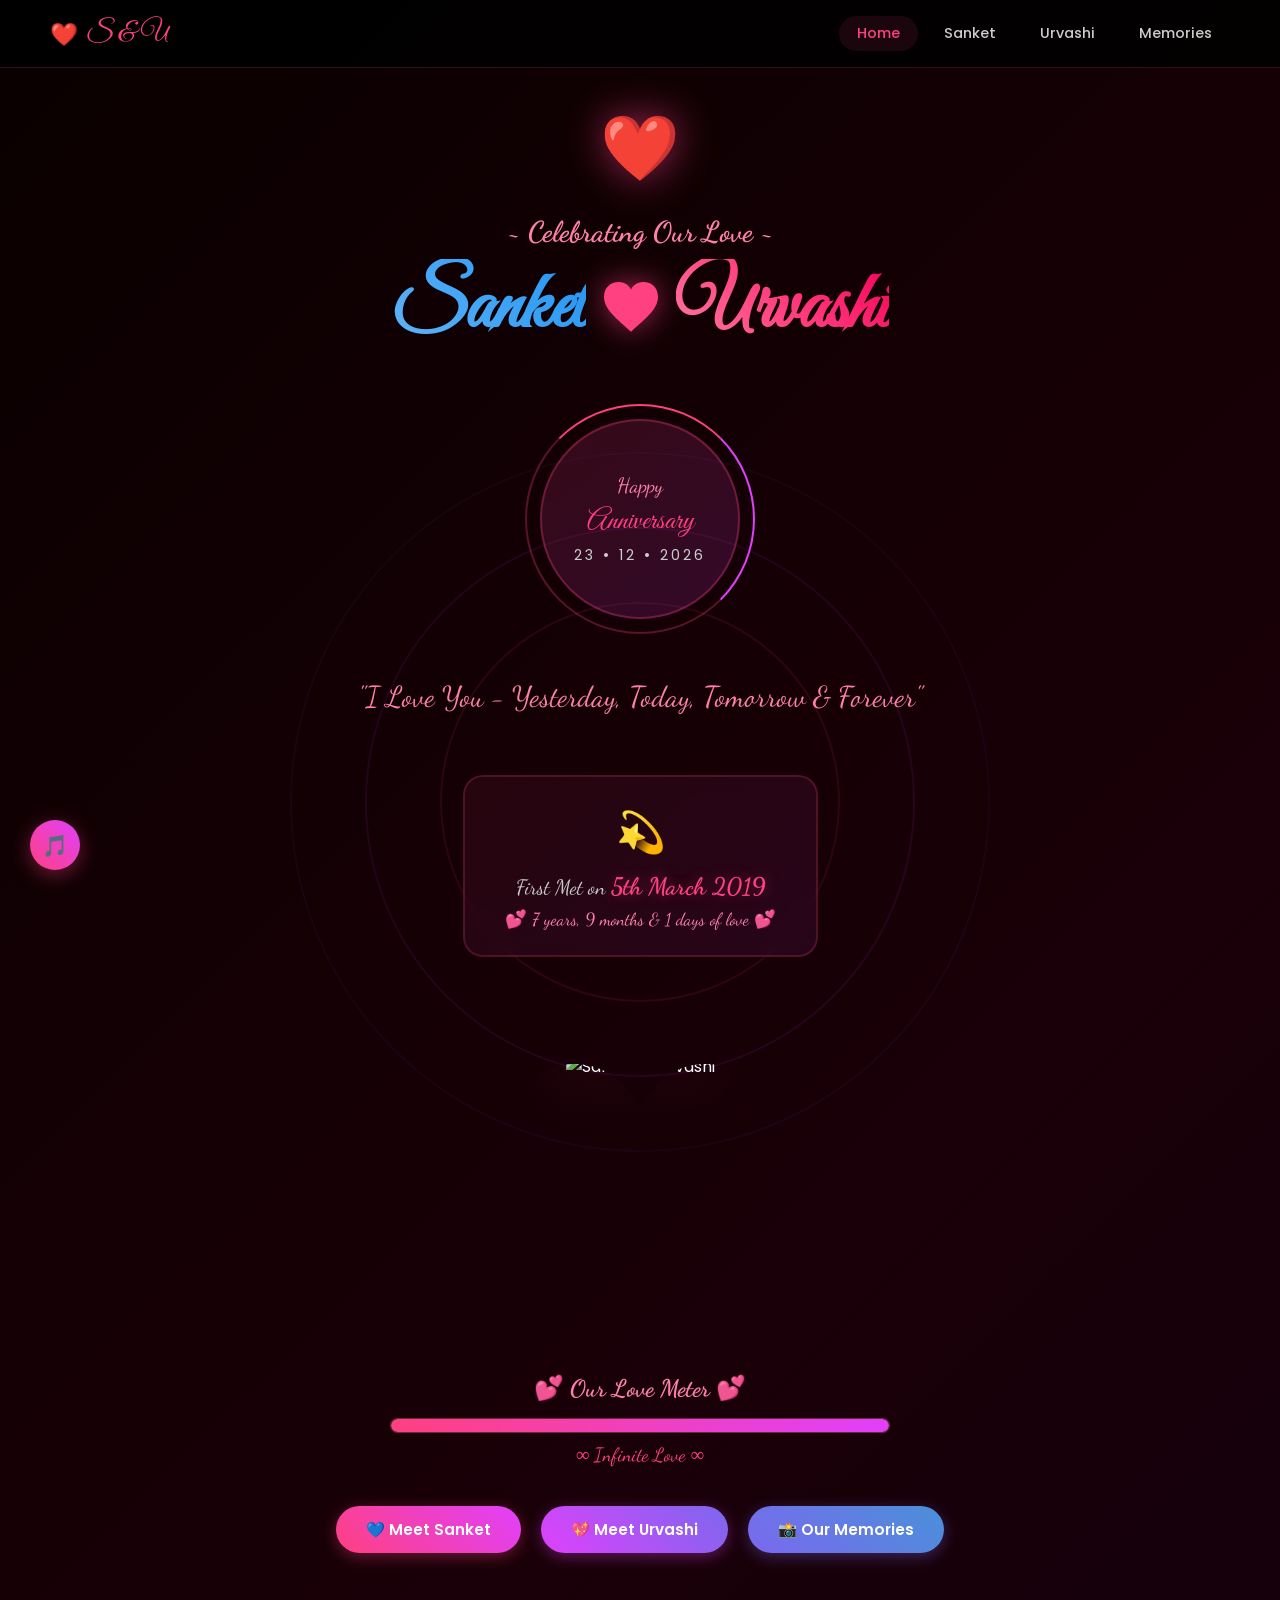
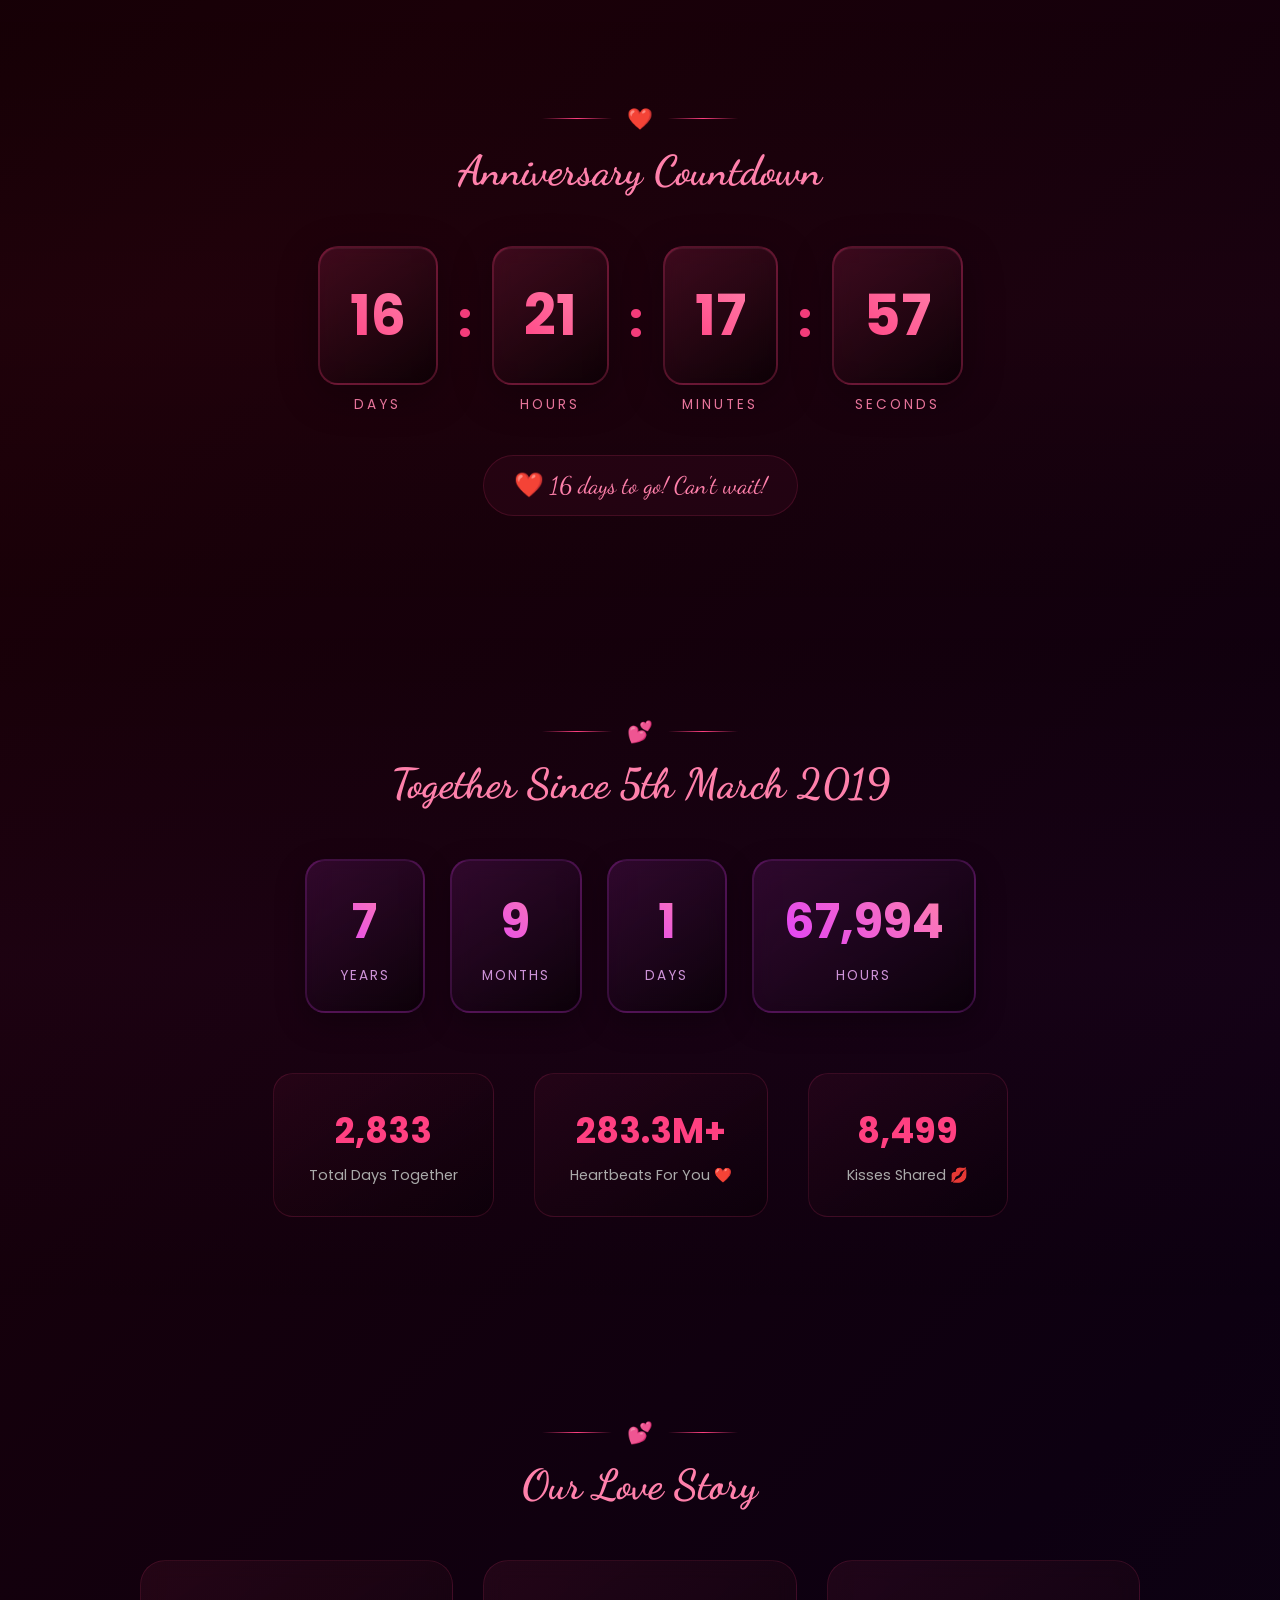
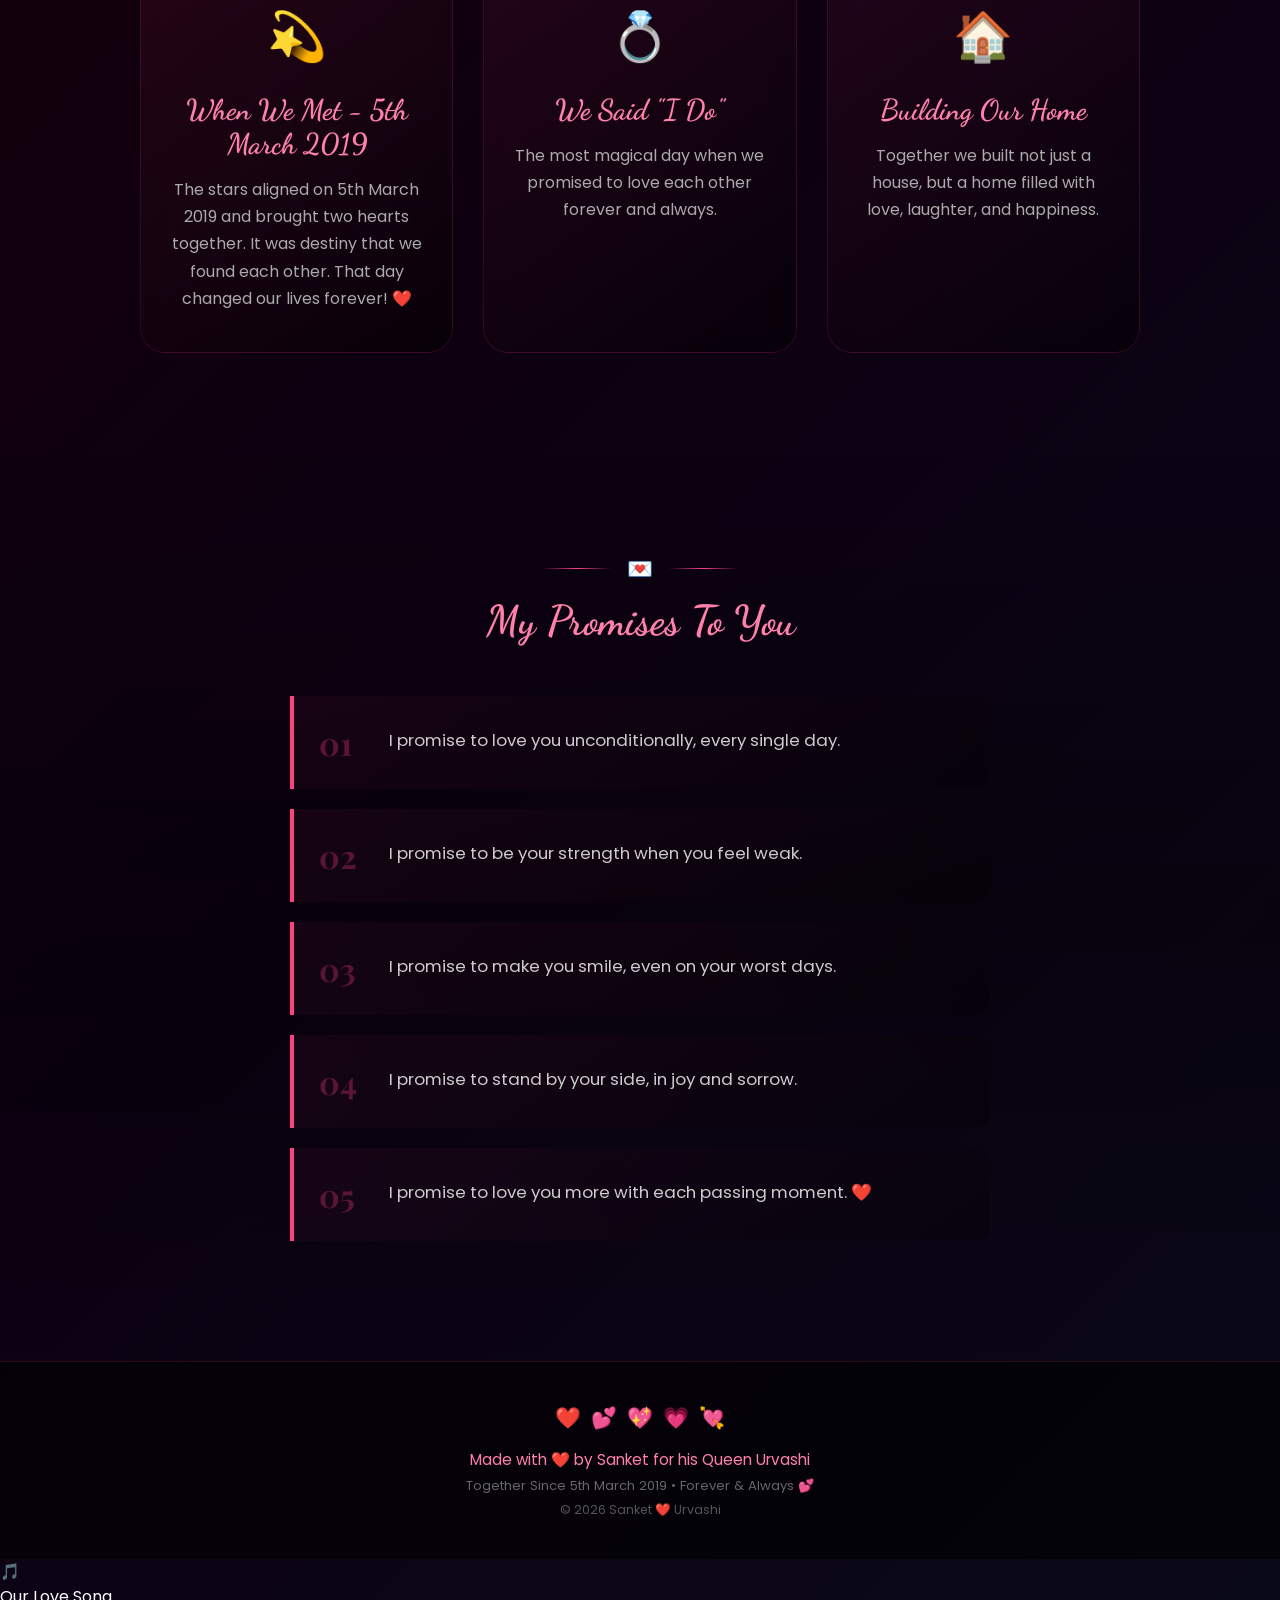
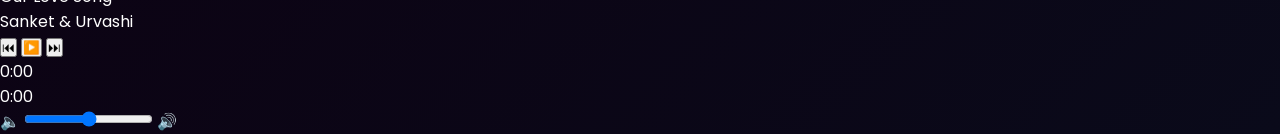
==== index.html @ dcaed312 "main" ====
<!DOCTYPE html>
<html lang="en">
<head>
    <meta charset="UTF-8">
    <meta name="viewport" content="width=device-width, initial-scale=1.0">
    <title>Sanket ❤️ Urvashi - Our Love Story</title>

    <!-- DNS Prefetch for fast font loading -->
    <link rel="preconnect" href="https://fonts.googleapis.com">
    <link rel="preconnect" href="https://fonts.gstatic.com" crossorigin>

    <link rel="stylesheet" href="css/common.css">
    <link rel="stylesheet" href="css/index.css">
</head>
<body>
    <!-- Particle Hearts Canvas -->
    <canvas id="heartCanvas"></canvas>

    <!-- Rose Petals -->
    <div class="rose-petals" id="rosePetals"></div>

    <!-- Loading Screen -->
    <div class="loading-screen" id="loadingScreen">
        <div class="loading-heart">
            <svg viewBox="0 0 100 100" class="heart-svg">
                <path d="M50 88 C25 65 5 50 5 30 C5 15 15 5 30 5 C40 5 48 12 50 18 C52 12 60 5 70 5 C85 5 95 15 95 30 C95 50 75 65 50 88Z" 
                fill="none" stroke="#ff4081" stroke-width="2" class="heart-path"/>
            </svg>
            <p class="loading-text">Loading Our Love Story...</p>
        </div>
    </div>

    <!-- Navigation -->
    <nav class="navbar" id="navbar">
        <div class="logo">
            <span class="logo-heart">❤️</span>
            <span class="logo-text">S & U</span>
        </div>
        <ul class="nav-links" id="navLinks">
            <li><a href="index.html" class="active">Home</a></li>
            <li><a href="husband.html">Sanket</a></li>
            <li><a href="wife.html">Urvashi</a></li>
            <li><a href="memories.html">Memories</a></li>
        </ul>
        <div class="hamburger" id="hamburger">
            <span></span>
            <span></span>
            <span></span>
        </div>
    </nav>

    <!-- Hero Section - Love Theme -->
    <section class="hero" id="hero">
        <!-- Animated Love Ring -->
        <div class="love-ring">
            <div class="ring ring-1"></div>
            <div class="ring ring-2"></div>
            <div class="ring ring-3"></div>
        </div>

        <div class="hero-content">
            <!-- Beating Heart -->
            <div class="beating-heart-container">
                <div class="beating-heart">❤️</div>
            </div>

            <h3 class="pre-title fade-in">~ Celebrating Our Love ~</h3>
            <h1 class="main-title fade-in">
                <span class="name-sanket">Sanket</span>
                <span class="love-symbol">
                    <svg viewBox="0 0 100 100" class="love-svg">
                        <path d="M50 88 C25 65 5 50 5 30 C5 15 15 5 30 5 C40 5 48 12 50 18 C52 12 60 5 70 5 C85 5 95 15 95 30 C95 50 75 65 50 88Z" 
                        fill="#ff4081" class="love-path"/>
                    </svg>
                </span>
                <span class="name-urvashi">Urvashi</span>
            </h1>

            <div class="anniversary-badge fade-in">
                <div class="badge-ring"></div>
                <div class="badge-content">
                    <span class="badge-text">Happy</span>
                    <span class="badge-year">Anniversary</span>
                    <span class="badge-date">23 • 12 • 2026</span>
                </div>
            </div>

            <p class="love-quote fade-in">
                "I Love You - Yesterday, Today, Tomorrow & Forever"
            </p>

            <!-- First Meet Section -->
            <div class="first-meet fade-in">
                <div class="meet-icon">💫</div>
                <p class="meet-text">First Met on <span class="meet-date">5th March 2019</span></p>
                <p class="meet-since" id="meetSince"></p>
            </div>

            <!-- Couple Photo with Heart Frame -->
            <div class="heart-frame fade-in">
                <div class="heart-shape">
                    <img src="https://via.placeholder.com/400x400?text=S+%26+U" alt="Sanket & Urvashi" id="coupleImg">
                </div>
            </div>

            <!-- Love Meter -->
            <div class="love-meter fade-in">
                <h3>💕 Our Love Meter 💕</h3>
                <div class="meter-bar">
                    <div class="meter-fill" id="loveMeter"></div>
                </div>
                <p class="meter-text">∞ Infinite Love ∞</p>
            </div>

            <!-- CTA Buttons -->
            <div class="cta-buttons fade-in">
                <a href="husband.html" class="btn btn-primary">
                    <span>💙 Meet Sanket</span>
                </a>
                <a href="wife.html" class="btn btn-secondary">
                    <span>💖 Meet Urvashi</span>
                </a>
                <a href="memories.html" class="btn btn-tertiary">
                    <span>📸 Our Memories</span>
                </a>
            </div>
        </div>
    </section>

    <!-- Countdown Section -->
    <section class="countdown-section" id="countdownSection">
        <div class="section-header">
            <div class="heart-divider">
                <span class="line"></span>
                <span class="heart">❤️</span>
                <span class="line"></span>
            </div>
            <h2 class="section-title fade-in">Anniversary Countdown</h2>
        </div>

        <div class="countdown-container fade-in">
            <div class="countdown-card">
                <div class="flip-card">
                    <span id="days">00</span>
                </div>
                <p>Days</p>
            </div>
            <div class="countdown-separator">:</div>
            <div class="countdown-card">
                <div class="flip-card">
                    <span id="hours">00</span>
                </div>
                <p>Hours</p>
            </div>
            <div class="countdown-separator">:</div>
            <div class="countdown-card">
                <div class="flip-card">
                    <span id="minutes">00</span>
                </div>
                <p>Minutes</p>
            </div>
            <div class="countdown-separator">:</div>
            <div class="countdown-card">
                <div class="flip-card">
                    <span id="seconds">00</span>
                </div>
                <p>Seconds</p>
            </div>
        </div>

        <!-- Dynamic Status Message -->
        <div class="countdown-status fade-in" id="countdownStatus"></div>
    </section>

    <!-- Together Since Section -->
    <section class="together-section" id="togetherSection">
        <div class="section-header">
            <div class="heart-divider">
                <span class="line"></span>
                <span class="heart">💕</span>
                <span class="line"></span>
            </div>
            <h2 class="section-title fade-in">Together Since 5th March 2019</h2>
        </div>

        <div class="together-counter fade-in">
            <div class="together-card">
                <span class="together-value" id="togetherYears">0</span>
                <p>Years</p>
            </div>
            <div class="together-card">
                <span class="together-value" id="togetherMonths">0</span>
                <p>Months</p>
            </div>
            <div class="together-card">
                <span class="together-value" id="togetherDays">0</span>
                <p>Days</p>
            </div>
            <div class="together-card">
                <span class="together-value" id="togetherHours">0</span>
                <p>Hours</p>
            </div>
        </div>

        <div class="together-stats fade-in">
            <div class="stat-item">
                <span class="stat-number" id="totalDays">0</span>
                <p>Total Days Together</p>
            </div>
            <div class="stat-item">
                <span class="stat-number" id="totalHeartbeats">0</span>
                <p>Heartbeats For You ❤️</p>
            </div>
            <div class="stat-item">
                <span class="stat-number" id="totalKisses">0</span>
                <p>Kisses Shared 💋</p>
            </div>
        </div>
    </section>

    <!-- Love Story Section -->
    <section class="love-story-section" id="loveStory">
        <div class="section-header">
            <div class="heart-divider">
                <span class="line"></span>
                <span class="heart">💕</span>
                <span class="line"></span>
            </div>
            <h2 class="section-title fade-in">Our Love Story</h2>
        </div>

        <div class="story-cards">
            <div class="story-card fade-in">
                <div class="card-icon">💫</div>
                <h3>When We Met - 5th March 2019</h3>
                <p>The stars aligned on 5th March 2019 and brought two hearts together. It was destiny that we found each other. That day changed our lives forever! ❤️</p>
            </div>
            <div class="story-card fade-in">
                <div class="card-icon">💍</div>
                <h3>We Said "I Do"</h3>
                <p>The most magical day when we promised to love each other forever and always.</p>
            </div>
            <div class="story-card fade-in">
                <div class="card-icon">🏠</div>
                <h3>Building Our Home</h3>
                <p>Together we built not just a house, but a home filled with love, laughter, and happiness.</p>
            </div>
        </div>
    </section>

    <!-- Love Promises Section -->
    <section class="promises-section" id="promises">
        <div class="section-header">
            <div class="heart-divider">
                <span class="line"></span>
                <span class="heart">💌</span>
                <span class="line"></span>
            </div>
            <h2 class="section-title fade-in">My Promises To You</h2>
        </div>

        <div class="promises-container fade-in">
            <div class="promise-item">
                <span class="promise-number">01</span>
                <p>I promise to love you unconditionally, every single day.</p>
            </div>
            <div class="promise-item">
                <span class="promise-number">02</span>
                <p>I promise to be your strength when you feel weak.</p>
            </div>
            <div class="promise-item">
                <span class="promise-number">03</span>
                <p>I promise to make you smile, even on your worst days.</p>
            </div>
            <div class="promise-item">
                <span class="promise-number">04</span>
                <p>I promise to stand by your side, in joy and sorrow.</p>
            </div>
            <div class="promise-item">
                <span class="promise-number">05</span>
                <p>I promise to love you more with each passing moment. ❤️</p>
            </div>
        </div>
    </section>

    <!-- Music Toggle -->
    <div class="music-toggle" id="musicToggle">
        <span>🎵</span>
    </div>

    <!-- Scroll to Top -->
    <div class="scroll-top" id="scrollTop">
        <span>❤️</span>
    </div>

    <!-- Footer -->
    <footer class="footer">
        <div class="footer-hearts">
            <span>❤️</span><span>💕</span><span>💖</span><span>💗</span><span>💘</span>
        </div>
        <p class="footer-text">Made with ❤️ by Sanket for his Queen Urvashi</p>
        <p class="footer-sub">Together Since 5th March 2019 • Forever & Always 💕</p>
        <p class="footer-copy">© 2026 Sanket ❤️ Urvashi</p>
    </footer>

    <script src="js/common.js"></script>
    <script src="js/index.js"></script>

    <!-- Music Player -->
<div class="music-player" id="musicPlayer">
    <div class="music-info">
        <div class="music-icon" id="musicIcon">🎵</div>
        <div class="music-details">
            <p class="music-title" id="musicTitle">Our Love Song</p>
            <p class="music-artist" id="musicArtist">Sanket & Urvashi</p>
        </div>
    </div>
    <div class="music-controls">
        <button class="music-btn" id="prevBtn" title="Previous">⏮</button>
        <button class="music-btn play-btn" id="playBtn" title="Play/Pause">▶️</button>
        <button class="music-btn" id="nextBtn" title="Next">⏭</button>
    </div>
    <div class="music-progress-container">
        <span class="music-time" id="currentTime">0:00</span>
        <div class="music-progress" id="musicProgress">
            <div class="progress-bar" id="progressBar"></div>
        </div>
        <span class="music-time" id="totalTime">0:00</span>
    </div>
    <div class="music-volume">
        <span>🔈</span>
        <input type="range" id="volumeSlider" 
               min="0" max="100" value="50" 
               class="volume-slider">
        <span>🔊</span>
    </div>
</div>

<!-- Audio Element -->
<audio id="bgMusic" preload="none">
    <!-- ✅ Add your music files here -->
    <source src="music/song1.mp3" type="audio/mpeg">
    <source src="music/song1.ogg" type="audio/ogg">
</audio>
</body>
</html>
---- css/common.css ----
/* ===== Google Fonts - Optimized Loading ===== */
@import url('https://fonts.googleapis.com/css2?family=Dancing+Script:wght@600&family=Poppins:wght@400;600&family=Great+Vibes&display=swap');

/* ===== Reset ===== */
*, *::before, *::after {
    margin: 0;
    padding: 0;
    box-sizing: border-box;
}

html {
    scroll-behavior: smooth;
}

body {
    font-family: 'Poppins', sans-serif;
    color: #fff;
    overflow-x: hidden;
    min-height: 100vh;
}

.container {
    max-width: 1200px;
    margin: 0 auto;
    padding: 0 20px;
}

/* ===== Navbar ===== */
.navbar {
    position: fixed;
    top: 0;
    left: 0;
    width: 100%;
    display: flex;
    justify-content: space-between;
    align-items: center;
    padding: 15px 50px;
    background: rgba(0, 0, 0, 0.85);
    z-index: 1000;
    border-bottom: 1px solid rgba(255, 64, 129, 0.2);
    transition: padding 0.3s ease, background 0.3s ease;
    will-change: padding;
}

.navbar.scrolled {
    padding: 10px 50px;
    background: rgba(0, 0, 0, 0.97);
    box-shadow: 0 3px 20px rgba(0, 0, 0, 0.5);
}

/* ===== Logo ===== */
.logo {
    display: flex;
    align-items: center;
    gap: 8px;
    cursor: pointer;
}

.logo-heart {
    font-size: 1.4rem;
    animation: heartBeat 2s ease-in-out infinite;
    display: inline-block;
    will-change: transform;
}

@keyframes heartBeat {
    0%, 100% { transform: scale(1); }
    50%       { transform: scale(1.2); }
}

.logo-text {
    font-family: 'Great Vibes', cursive;
    font-size: 1.8rem;
    color: #ff4081;
}

/* ===== Nav Links ===== */
.nav-links {
    list-style: none;
    display: flex;
    gap: 8px;
    align-items: center;
}

.nav-links a {
    text-decoration: none;
    color: #ccc;
    font-size: 0.9rem;
    font-weight: 500;
    padding: 7px 18px;
    border-radius: 25px;
    transition: color 0.2s ease, background 0.2s ease;
    display: inline-block;
}

.nav-links a:hover,
.nav-links a.active {
    color: #ff4081;
    background: rgba(255, 64, 129, 0.1);
}

/* ===== Hamburger ===== */
.hamburger {
    display: none;
    flex-direction: column;
    gap: 5px;
    cursor: pointer;
    z-index: 1001;
    padding: 5px;
}

.hamburger span {
    width: 26px;
    height: 2px;
    background: #ff4081;
    border-radius: 5px;
    transition: transform 0.3s ease, opacity 0.3s ease;
    display: block;
}

.hamburger.active span:nth-child(1) {
    transform: rotate(45deg) translate(5px, 5px);
}

.hamburger.active span:nth-child(2) {
    opacity: 0;
}

.hamburger.active span:nth-child(3) {
    transform: rotate(-45deg) translate(5px, -5px);
}

/* ===== Section Headers ===== */
.section-header {
    text-align: center;
    margin-bottom: 50px;
}

.heart-divider {
    display: flex;
    align-items: center;
    justify-content: center;
    gap: 15px;
    margin-bottom: 12px;
}

.heart-divider .line {
    width: 70px;
    height: 1px;
    background: linear-gradient(90deg, transparent, #ff4081, transparent);
}

.heart-divider .heart {
    font-size: 1.3rem;
}

.section-title {
    font-family: 'Dancing Script', cursive;
    font-size: 2.6rem;
    color: #ff80ab;
}

/* ===== Color Variants ===== */
.blue-line {
    background: linear-gradient(90deg, transparent, #4a90d9, transparent) !important;
}

.pink-line {
    background: linear-gradient(90deg, transparent, #ff4081, transparent) !important;
}

.purple-line {
    background: linear-gradient(90deg, transparent, #9c27b0, transparent) !important;
}

.blue-title  { color: #64b5f6 !important; }
.pink-title  { color: #ff80ab !important; }
.purple-title{ color: #ce93d8 !important; }

/* ===== Buttons ===== */
.btn {
    display: inline-block;
    padding: 12px 30px;
    border-radius: 50px;
    text-decoration: none;
    font-size: 0.95rem;
    font-weight: 600;
    transition: transform 0.2s ease, box-shadow 0.2s ease;
    cursor: pointer;
    border: none;
    color: #fff;
    font-family: 'Poppins', sans-serif;
}

.btn:hover {
    transform: translateY(-2px);
}

.btn-primary {
    background: linear-gradient(45deg, #ff4081, #e040fb);
    box-shadow: 0 4px 15px rgba(255, 64, 129, 0.35);
}

.btn-primary:hover {
    box-shadow: 0 6px 25px rgba(255, 64, 129, 0.5);
}

.btn-secondary {
    background: linear-gradient(45deg, #e040fb, #7b68ee);
    box-shadow: 0 4px 15px rgba(224, 64, 251, 0.35);
}

.btn-secondary:hover {
    box-shadow: 0 6px 25px rgba(224, 64, 251, 0.5);
}

.btn-tertiary {
    background: linear-gradient(45deg, #7b68ee, #4a90d9);
    box-shadow: 0 4px 15px rgba(123, 104, 238, 0.35);
}

.btn-tertiary:hover {
    box-shadow: 0 6px 25px rgba(123, 104, 238, 0.5);
}

/* ===== Footer ===== */
.footer {
    text-align: center;
    padding: 40px 20px;
    background: rgba(0, 0, 0, 0.6);
    border-top: 1px solid rgba(255, 64, 129, 0.15);
    position: relative;
    z-index: 1;
}

.footer-hearts {
    display: flex;
    justify-content: center;
    gap: 10px;
    margin-bottom: 15px;
    font-size: 1.3rem;
}

.footer-hearts span:nth-child(odd) {
    animation: heartBeat 2s ease-in-out infinite;
}

.footer-hearts span:nth-child(even) {
    animation: heartBeat 2s ease-in-out 0.5s infinite;
}

.footer-text {
    color: #ff80ab;
    font-size: 0.95rem;
    margin-bottom: 5px;
}

.footer-sub {
    color: #666;
    font-size: 0.82rem;
    margin-bottom: 5px;
}

.footer-copy {
    color: #555;
    font-size: 0.78rem;
}

/* ===== Fade Animation ===== */
.fade-in {
    opacity: 0;
    transform: translateY(25px);
    transition: opacity 0.6s ease, transform 0.6s ease;
}

.fade-in.visible {
    opacity: 1;
    transform: translateY(0);
}

/* ===== Custom Scrollbar ===== */
::-webkit-scrollbar { width: 5px; }
::-webkit-scrollbar-track { background: #0a0000; }
::-webkit-scrollbar-thumb {
    background: #ff4081;
    border-radius: 10px;
}

/* ===== Text Selection ===== */
::selection {
    background: rgba(255, 64, 129, 0.3);
    color: #fff;
}

/* ===== Responsive ===== */
@media (max-width: 768px) {
    .navbar {
        padding: 12px 20px;
    }

    .navbar.scrolled {
        padding: 8px 20px;
    }

    .nav-links {
        position: fixed;
        top: 0;
        left: -100%;
        width: 100%;
        height: 100vh;
        background: rgba(0, 0, 0, 0.98);
        flex-direction: column;
        align-items: center;
        justify-content: center;
        gap: 20px;
        transition: left 0.3s ease;
        z-index: 1000;
    }

    .nav-links.active {
        left: 0;
    }

    .nav-links a {
        font-size: 1.1rem;
        padding: 12px 35px;
    }

    .hamburger {
        display: flex;
    }

    .section-title {
        font-size: 2rem;
    }

    .heart-divider .line {
        width: 40px;
    }

    .section-header {
        margin-bottom: 35px;
    }
}

@media (max-width: 480px) {
    .section-title {
        font-size: 1.7rem;
    }

    .logo-text {
        font-size: 1.4rem;
    }
}
---- css/index.css ----
/* ===== Google Fonts ===== */
@import url('https://fonts.googleapis.com/css2?family=Dancing+Script:wght@400;500;600;700&family=Poppins:wght@300;400;500;600;700&family=Great+Vibes&family=Playfair+Display:wght@400;500;600;700&display=swap');

/* ===== Index Page Background ===== */
body {
    background: linear-gradient(135deg, #0a0000, #1a0008, #0d0011, #0a0a1a);
    min-height: 100vh;
}

/* ===== Heart Canvas ===== */
#heartCanvas {
    position: fixed;
    top: 0;
    left: 0;
    width: 100%;
    height: 100%;
    z-index: 0;
    pointer-events: none;
}

/* ===== Rose Petals ===== */
.rose-petals {
    position: fixed;
    top: 0;
    left: 0;
    width: 100%;
    height: 100%;
    z-index: 0;
    pointer-events: none;
    overflow: hidden;
}

.petal {
    position: absolute;
    top: -50px;
    width: 15px;
    height: 15px;
    background: radial-gradient(circle, #ff4081, #ff1744);
    border-radius: 50% 0 50% 50%;
    opacity: 0.6;
    animation: petalFall linear infinite;
}

@keyframes petalFall {
    0% {
        transform: translateY(-10vh) rotate(0deg) translateX(0);
        opacity: 0.7;
    }
    25% {
        transform: translateY(25vh) rotate(90deg) translateX(30px);
    }
    50% {
        transform: translateY(50vh) rotate(180deg) translateX(-20px);
    }
    75% {
        transform: translateY(75vh) rotate(270deg) translateX(25px);
    }
    100% {
        transform: translateY(110vh) rotate(360deg) translateX(-10px);
        opacity: 0;
    }
}

/* ===== Loading Screen ===== */
.loading-screen {
    position: fixed;
    top: 0;
    left: 0;
    width: 100%;
    height: 100%;
    background: #0a0000;
    display: flex;
    align-items: center;
    justify-content: center;
    z-index: 10000;
    transition: opacity 0.8s ease, visibility 0.8s ease;
}

.loading-screen.hidden {
    opacity: 0;
    visibility: hidden;
}

.loading-heart {
    text-align: center;
}

.heart-svg {
    width: 100px;
    height: 100px;
}

.heart-path {
    stroke-dasharray: 300;
    stroke-dashoffset: 300;
    animation: drawHeart 2s ease forwards, fillHeart 1s ease 2s forwards;
}

@keyframes drawHeart {
    to { stroke-dashoffset: 0; }
}

@keyframes fillHeart {
    to { fill: #ff4081; }
}

.loading-text {
    font-family: 'Dancing Script', cursive;
    font-size: 1.5rem;
    color: #ff4081;
    margin-top: 20px;
    animation: fadeInOut 1.5s ease-in-out infinite;
}

@keyframes fadeInOut {
    0%, 100% { opacity: 0.5; }
    50% { opacity: 1; }
}

/* ===== Hero Section ===== */
.hero {
    min-height: 100vh;
    display: flex;
    align-items: center;
    justify-content: center;
    text-align: center;
    padding: 100px 20px 50px;
    position: relative;
    z-index: 1;
}

/* ===== Love Rings ===== */
.love-ring {
    position: absolute;
    top: 50%;
    left: 50%;
    transform: translate(-50%, -50%);
}

.ring {
    position: absolute;
    border-radius: 50%;
    border: 2px solid rgba(255, 64, 129, 0.1);
    top: 50%;
    left: 50%;
    transform: translate(-50%, -50%);
}

.ring-1 {
    width: 400px;
    height: 400px;
    animation: ringPulse 4s ease-in-out infinite;
}

.ring-2 {
    width: 550px;
    height: 550px;
    animation: ringPulse 4s ease-in-out 1s infinite;
    border-color: rgba(224, 64, 251, 0.08);
}

.ring-3 {
    width: 700px;
    height: 700px;
    animation: ringPulse 4s ease-in-out 2s infinite;
    border-color: rgba(123, 104, 238, 0.05);
}

@keyframes ringPulse {
    0%, 100% { transform: translate(-50%, -50%) scale(1); opacity: 0.5; }
    50% { transform: translate(-50%, -50%) scale(1.1); opacity: 1; }
}

/* ===== Hero Content ===== */
.hero-content {
    max-width: 900px;
    position: relative;
    z-index: 2;
}

/* ===== Beating Heart ===== */
.beating-heart-container {
    margin-bottom: 20px;
}

.beating-heart {
    font-size: 4rem;
    display: inline-block;
    animation: beating 1s ease-in-out infinite;
    filter: drop-shadow(0 0 20px rgba(255, 64, 129, 0.6));
}

@keyframes beating {
    0%  { transform: scale(1); }
    15% { transform: scale(1.25); }
    30% { transform: scale(1); }
    45% { transform: scale(1.15); }
    60% { transform: scale(1); }
}

/* ===== Pre Title ===== */
.pre-title {
    font-family: 'Dancing Script', cursive;
    font-size: 1.8rem;
    color: #ff80ab;
    margin-bottom: 10px;
    opacity: 0;
    animation: slideDown 1s ease 0.5s forwards;
}

@keyframes slideDown {
    from { opacity: 0; transform: translateY(-30px); }
    to   { opacity: 1; transform: translateY(0); }
}

/* ===== Main Title ===== */
.main-title {
    font-family: 'Great Vibes', cursive;
    font-size: 5rem;
    margin-bottom: 30px;
    display: flex;
    align-items: center;
    justify-content: center;
    gap: 15px;
    flex-wrap: wrap;
    opacity: 0;
    animation: slideUp 1s ease 0.8s forwards;
}

@keyframes slideUp {
    from { opacity: 0; transform: translateY(30px); }
    to   { opacity: 1; transform: translateY(0); }
}

.name-sanket {
    background: linear-gradient(45deg, #64b5f6, #42a5f5, #2196f3);
    -webkit-background-clip: text;
    -webkit-text-fill-color: transparent;
    background-clip: text;
    text-shadow: none;
}

.name-urvashi {
    background: linear-gradient(45deg, #ff80ab, #ff4081, #f50057);
    -webkit-background-clip: text;
    -webkit-text-fill-color: transparent;
    background-clip: text;
    text-shadow: none;
}

.love-symbol {
    display: inline-flex;
    align-items: center;
}

.love-svg {
    width: 60px;
    height: 60px;
    filter: drop-shadow(0 0 15px rgba(255, 64, 129, 0.6));
    animation: beating 1s ease-in-out infinite;
}

.love-path {
    fill: #ff4081;
}

/* ===== Anniversary Badge ===== */
.anniversary-badge {
    position: relative;
    display: inline-block;
    margin: 30px 0;
    opacity: 0;
    animation: zoomIn 1s ease 1.2s forwards;
}

@keyframes zoomIn {
    from { opacity: 0; transform: scale(0.5); }
    to   { opacity: 1; transform: scale(1); }
}

.badge-ring {
    position: absolute;
    top: -15px;
    left: -15px;
    right: -15px;
    bottom: -15px;
    border: 2px solid rgba(255, 64, 129, 0.3);
    border-radius: 50%;
    animation: rotateBadge 10s linear infinite;
    border-top-color: #ff4081;
    border-right-color: #e040fb;
}

@keyframes rotateBadge {
    from { transform: rotate(0deg); }
    to   { transform: rotate(360deg); }
}

.badge-content {
    background: linear-gradient(145deg, rgba(255, 64, 129, 0.15), rgba(224, 64, 251, 0.15));
    border: 2px solid rgba(255, 64, 129, 0.3);
    border-radius: 50%;
    width: 200px;
    height: 200px;
    display: flex;
    flex-direction: column;
    align-items: center;
    justify-content: center;
    backdrop-filter: blur(10px);
}

.badge-text {
    font-family: 'Dancing Script', cursive;
    font-size: 1.3rem;
    color: #ff80ab;
}

.badge-year {
    font-family: 'Great Vibes', cursive;
    font-size: 1.8rem;
    color: #ff4081;
    margin: 5px 0;
}

.badge-date {
    font-size: 0.9rem;
    color: #ccc;
    letter-spacing: 3px;
}

/* ===== Love Quote ===== */
.love-quote {
    font-family: 'Dancing Script', cursive;
    font-size: 1.8rem;
    color: #ff80ab;
    margin: 25px 0;
    opacity: 0;
    animation: slideUp 1s ease 1.5s forwards;
    line-height: 1.6;
}

/* ===== First Meet Section ===== */
.first-meet {
    margin: 30px auto;
    padding: 25px 40px;
    background: linear-gradient(145deg, rgba(255, 64, 129, 0.08), rgba(224, 64, 251, 0.08));
    border: 2px solid rgba(255, 64, 129, 0.2);
    border-radius: 20px;
    display: inline-block;
    backdrop-filter: blur(10px);
    opacity: 0;
    animation: zoomIn 1s ease 1.4s forwards;
    position: relative;
    overflow: hidden;
}

.first-meet::before {
    content: '';
    position: absolute;
    top: 0;
    left: -100%;
    width: 100%;
    height: 100%;
    background: linear-gradient(90deg, transparent, rgba(255, 64, 129, 0.05), transparent);
    animation: shimmer 3s ease-in-out infinite;
}

@keyframes shimmer {
    0%   { left: -100%; }
    100% { left: 100%; }
}

.meet-icon {
    font-size: 2.5rem;
    margin-bottom: 10px;
    animation: beating 1.5s ease-in-out infinite;
}

.meet-text {
    font-family: 'Dancing Script', cursive;
    font-size: 1.3rem;
    color: #ccc;
}

.meet-date {
    color: #ff4081;
    font-weight: 700;
    font-size: 1.5rem;
    text-shadow: 0 0 15px rgba(255, 64, 129, 0.4);
}

.meet-since {
    font-family: 'Dancing Script', cursive;
    font-size: 1.1rem;
    color: #ff80ab;
    margin-top: 8px;
}

/* ===== Heart Frame Photo ===== */
.heart-frame {
    margin: 40px auto;
    width: 320px;
    height: 300px;
    display: flex;
    align-items: center;
    justify-content: center;
    opacity: 0;
    animation: zoomIn 1s ease 1.8s forwards;
}

.heart-shape {
    width: 280px;
    height: 260px;
    position: relative;
    overflow: hidden;
    clip-path: path('M140 240 C70 195 0 155 0 90 C0 40 35 10 75 10 C105 10 130 30 140 55 C150 30 175 10 205 10 C245 10 280 40 280 90 C280 155 210 195 140 240Z');
    border: none;
    filter: drop-shadow(0 0 30px rgba(255, 64, 129, 0.5));
    animation: photoFloat 3s ease-in-out infinite;
}

@keyframes photoFloat {
    0%, 100% { transform: translateY(0); }
    50%       { transform: translateY(-10px); }
}

.heart-shape img {
    width: 100%;
    height: 100%;
    object-fit: cover;
}

/* ===== Love Meter ===== */
.love-meter {
    max-width: 500px;
    margin: 40px auto;
    opacity: 0;
    animation: slideUp 1s ease 2s forwards;
}

.love-meter h3 {
    font-family: 'Dancing Script', cursive;
    font-size: 1.5rem;
    color: #ff80ab;
    margin-bottom: 15px;
}

.meter-bar {
    width: 100%;
    height: 15px;
    background: rgba(255, 255, 255, 0.1);
    border-radius: 50px;
    overflow: hidden;
    border: 1px solid rgba(255, 64, 129, 0.3);
}

.meter-fill {
    width: 0%;
    height: 100%;
    background: linear-gradient(90deg, #ff4081, #e040fb, #7b68ee, #ff4081);
    background-size: 300% 100%;
    border-radius: 50px;
    animation: meterFill 3s ease 2.5s forwards, meterGlow 3s ease infinite;
    box-shadow: 0 0 15px rgba(255, 64, 129, 0.5);
}

@keyframes meterFill {
    to { width: 100%; }
}

@keyframes meterGlow {
    0%, 100% { background-position: 0% 50%; }
    50%       { background-position: 100% 50%; }
}

.meter-text {
    font-family: 'Dancing Script', cursive;
    color: #ff4081;
    margin-top: 10px;
    font-size: 1.2rem;
}

/* ===== CTA Buttons ===== */
.cta-buttons {
    display: flex;
    gap: 20px;
    justify-content: center;
    flex-wrap: wrap;
    margin-top: 40px;
    opacity: 0;
    animation: slideUp 1s ease 2.3s forwards;
}

/* ===== Countdown Section ===== */
.countdown-section {
    padding: 100px 20px;
    position: relative;
    z-index: 1;
    background: linear-gradient(180deg, transparent, rgba(255, 64, 129, 0.03), transparent);
    text-align: center;
}

.countdown-container {
    display: flex;
    justify-content: center;
    align-items: center;
    gap: 20px;
    flex-wrap: wrap;
}

.countdown-card {
    text-align: center;
}

.flip-card {
    background: linear-gradient(145deg, rgba(255, 64, 129, 0.15), rgba(0, 0, 0, 0.5));
    border: 2px solid rgba(255, 64, 129, 0.25);
    border-radius: 20px;
    padding: 25px 30px;
    min-width: 110px;
    backdrop-filter: blur(10px);
    box-shadow: 0 10px 40px rgba(0, 0, 0, 0.3), inset 0 1px 0 rgba(255, 255, 255, 0.05);
    transition: all 0.3s ease;
}

.flip-card:hover {
    transform: translateY(-8px) scale(1.05);
    border-color: #ff4081;
    box-shadow: 0 15px 50px rgba(255, 64, 129, 0.3);
}

/* ===== Flip Animation ===== */
.flip-card span {
    font-size: 3.5rem;
    font-weight: 700;
    background: linear-gradient(45deg, #ff4081, #ff80ab);
    -webkit-background-clip: text;
    -webkit-text-fill-color: transparent;
    background-clip: text;
    display: inline-block;
    transition: transform 0.3s ease;
}

.flip-card span.flip {
    transform: rotateX(360deg);
}

.countdown-card p {
    color: #ff80ab;
    font-size: 0.85rem;
    text-transform: uppercase;
    letter-spacing: 3px;
    margin-top: 10px;
}

.countdown-separator {
    font-size: 3rem;
    color: #ff4081;
    font-weight: 700;
    animation: blink 1s ease-in-out infinite;
    margin-top: -20px;
}

@keyframes blink {
    0%, 100% { opacity: 1; }
    50%       { opacity: 0.3; }
}

/* ===== Countdown Status ===== */
.countdown-status {
    text-align: center;
    margin-top: 40px;
    margin-left: auto;
    margin-right: auto;
    font-family: 'Dancing Script', cursive;
    font-size: 1.5rem;
    color: #ff80ab;
    padding: 15px 30px;
    background: rgba(255, 64, 129, 0.05);
    border: 1px solid rgba(255, 64, 129, 0.15);
    border-radius: 50px;
    display: inline-block;
    max-width: 600px;
    animation: statusGlow 3s ease-in-out infinite;
}

@keyframes statusGlow {
    0%, 100% { box-shadow: 0 0 10px rgba(255, 64, 129, 0.1); }
    50%       { box-shadow: 0 0 25px rgba(255, 64, 129, 0.2); }
}

/* ===== Together Since Section ===== */
.together-section {
    padding: 100px 20px;
    position: relative;
    z-index: 1;
    background: linear-gradient(180deg, transparent, rgba(224, 64, 251, 0.03), transparent);
    text-align: center;
}

.together-counter {
    display: flex;
    justify-content: center;
    gap: 25px;
    flex-wrap: wrap;
    margin-bottom: 60px;
}

.together-card {
    background: linear-gradient(145deg, rgba(224, 64, 251, 0.12), rgba(0, 0, 0, 0.5));
    border: 2px solid rgba(224, 64, 251, 0.2);
    border-radius: 20px;
    padding: 25px 30px;
    min-width: 120px;
    backdrop-filter: blur(10px);
    box-shadow: 0 10px 30px rgba(0, 0, 0, 0.3);
    transition: all 0.3s ease;
    text-align: center;
}

.together-card:hover {
    transform: translateY(-8px) scale(1.05);
    border-color: #e040fb;
    box-shadow: 0 15px 40px rgba(224, 64, 251, 0.25);
}

.together-value {
    font-size: 3rem;
    font-weight: 700;
    background: linear-gradient(45deg, #e040fb, #ff80ab);
    -webkit-background-clip: text;
    -webkit-text-fill-color: transparent;
    background-clip: text;
    display: block;
}

.together-card p {
    color: #ce93d8;
    font-size: 0.85rem;
    text-transform: uppercase;
    letter-spacing: 2px;
    margin-top: 8px;
}

/* ===== Together Stats ===== */
.together-stats {
    display: flex;
    justify-content: center;
    gap: 40px;
    flex-wrap: wrap;
    max-width: 900px;
    margin: 0 auto;
}

.stat-item {
    background: linear-gradient(145deg, rgba(255, 64, 129, 0.06), rgba(0, 0, 0, 0.3));
    border: 1px solid rgba(255, 64, 129, 0.15);
    border-radius: 20px;
    padding: 30px 35px;
    min-width: 200px;
    text-align: center;
    transition: all 0.3s ease;
}

.stat-item:hover {
    transform: translateY(-5px);
    border-color: rgba(255, 64, 129, 0.3);
    box-shadow: 0 10px 30px rgba(255, 64, 129, 0.1);
}

.stat-number {
    font-size: 2.2rem;
    font-weight: 700;
    color: #ff4081;
    display: block;
    margin-bottom: 8px;
    font-family: 'Poppins', sans-serif;
}

.stat-item p {
    color: #aaa;
    font-size: 0.9rem;
}

/* ===== Love Story Section ===== */
.love-story-section {
    padding: 100px 20px;
    position: relative;
    z-index: 1;
}

.story-cards {
    display: grid;
    grid-template-columns: repeat(auto-fit, minmax(300px, 1fr));
    gap: 30px;
    max-width: 1000px;
    margin: 0 auto;
}

.story-card {
    background: linear-gradient(145deg, rgba(255, 64, 129, 0.08), rgba(0, 0, 0, 0.4));
    border: 1px solid rgba(255, 64, 129, 0.15);
    border-radius: 25px;
    padding: 40px 30px;
    text-align: center;
    backdrop-filter: blur(10px);
    transition: all 0.4s ease;
    position: relative;
    overflow: hidden;
}

.story-card::before {
    content: '';
    position: absolute;
    top: 0;
    left: -100%;
    width: 100%;
    height: 100%;
    background: linear-gradient(90deg, transparent, rgba(255, 64, 129, 0.05), transparent);
    transition: left 0.6s ease;
}

.story-card:hover::before {
    left: 100%;
}

.story-card:hover {
    transform: translateY(-10px);
    border-color: rgba(255, 64, 129, 0.4);
    box-shadow: 0 20px 50px rgba(255, 64, 129, 0.15);
}

.card-icon {
    font-size: 3rem;
    margin-bottom: 20px;
}

.story-card h3 {
    font-family: 'Dancing Script', cursive;
    font-size: 1.8rem;
    color: #ff80ab;
    margin-bottom: 15px;
}

.story-card p {
    color: #aaa;
    line-height: 1.7;
}

/* ===== Promises Section ===== */
.promises-section {
    padding: 100px 20px;
    position: relative;
    z-index: 1;
    background: linear-gradient(180deg, transparent, rgba(0, 0, 0, 0.3), transparent);
}

.promises-container {
    max-width: 700px;
    margin: 0 auto;
}

.promise-item {
    display: flex;
    align-items: flex-start;
    gap: 20px;
    padding: 25px;
    margin-bottom: 20px;
    background: linear-gradient(145deg, rgba(255, 64, 129, 0.05), rgba(0, 0, 0, 0.3));
    border-left: 4px solid #ff4081;
    border-radius: 0 15px 15px 0;
    transition: all 0.3s ease;
}

.promise-item:hover {
    transform: translateX(10px);
    background: linear-gradient(145deg, rgba(255, 64, 129, 0.1), rgba(0, 0, 0, 0.3));
    box-shadow: 0 5px 20px rgba(255, 64, 129, 0.1);
}

.promise-number {
    font-family: 'Playfair Display', serif;
    font-size: 2rem;
    font-weight: 700;
    color: rgba(255, 64, 129, 0.3);
    min-width: 50px;
}

.promise-item p {
    color: #ccc;
    font-size: 1.05rem;
    line-height: 1.7;
    padding-top: 5px;
}

/* ===== Music Toggle ===== */
.music-toggle {
    position: fixed;
    bottom: 30px;
    left: 30px;
    width: 50px;
    height: 50px;
    background: linear-gradient(45deg, #ff4081, #e040fb);
    border-radius: 50%;
    display: flex;
    align-items: center;
    justify-content: center;
    cursor: pointer;
    z-index: 999;
    box-shadow: 0 5px 20px rgba(255, 64, 129, 0.4);
    transition: all 0.3s ease;
    font-size: 1.3rem;
}

.music-toggle:hover {
    transform: scale(1.1);
}

.music-toggle.playing {
    animation: musicPulse 1s ease-in-out infinite;
}

@keyframes musicPulse {
    0%, 100% { box-shadow: 0 5px 20px rgba(255, 64, 129, 0.4); }
    50%       { box-shadow: 0 5px 40px rgba(255, 64, 129, 0.8); }
}

/* ===== Scroll to Top ===== */
.scroll-top {
    position: fixed;
    bottom: 30px;
    right: 30px;
    width: 50px;
    height: 50px;
    background: linear-gradient(45deg, #ff4081, #e040fb);
    border-radius: 50%;
    display: flex;
    align-items: center;
    justify-content: center;
    cursor: pointer;
    z-index: 999;
    box-shadow: 0 5px 20px rgba(255, 64, 129, 0.4);
    transition: all 0.3s ease;
    font-size: 1.3rem;
    opacity: 0;
    visibility: hidden;
    transform: translateY(20px);
}

.scroll-top.visible {
    opacity: 1;
    visibility: visible;
    transform: translateY(0);
}

.scroll-top:hover {
    transform: scale(1.1) translateY(-3px);
}

/* ===== Responsive ===== */
@media (max-width: 768px) {
    .main-title {
        font-size: 3rem;
    }

    .love-svg {
        width: 40px;
        height: 40px;
    }

    .badge-content {
        width: 160px;
        height: 160px;
    }

    .badge-year {
        font-size: 1.4rem;
    }

    .heart-frame {
        width: 240px;
        height: 230px;
    }

    .heart-shape {
        width: 210px;
        height: 200px;
        clip-path: path('M105 180 C52 146 0 116 0 68 C0 30 26 8 56 8 C79 8 98 23 105 42 C112 23 131 8 154 8 C184 8 210 30 210 68 C210 116 158 146 105 180Z');
    }

    .countdown-separator {
        font-size: 2rem;
    }

    .flip-card {
        padding: 20px 25px;
        min-width: 80px;
    }

    .flip-card span {
        font-size: 2.5rem;
    }

    .ring-1 { width: 250px; height: 250px; }
    .ring-2 { width: 350px; height: 350px; }
    .ring-3 { width: 450px; height: 450px; }

    .love-quote {
        font-size: 1.4rem;
    }

    .story-cards {
        grid-template-columns: 1fr;
    }

    .cta-buttons {
        flex-direction: column;
        align-items: center;
    }

    .countdown-status {
        font-size: 1.2rem;
        padding: 12px 20px;
        max-width: 90%;
    }

    .first-meet {
        padding: 20px 25px;
    }

    .meet-date {
        font-size: 1.3rem;
    }

    .together-counter {
        gap: 15px;
    }

    .together-card {
        padding: 20px 25px;
        min-width: 100px;
    }

    .together-value {
        font-size: 2.2rem;
    }

    .together-stats {
        gap: 15px;
    }

    .stat-item {
        padding: 20px;
        min-width: 150px;
    }

    .stat-number {
        font-size: 1.8rem;
    }
}

@media (max-width: 480px) {
    .main-title {
        font-size: 2.5rem;
    }

    .pre-title {
        font-size: 1.3rem;
    }

    .beating-heart {
        font-size: 3rem;
    }

    .countdown-status {
        font-size: 1rem;
        padding: 10px 15px;
    }

    .together-card {
        min-width: 80px;
        padding: 15px 20px;
    }

    .together-value {
        font-size: 1.8rem;
    }

    .stat-item {
        min-width: 100%;
    }
}
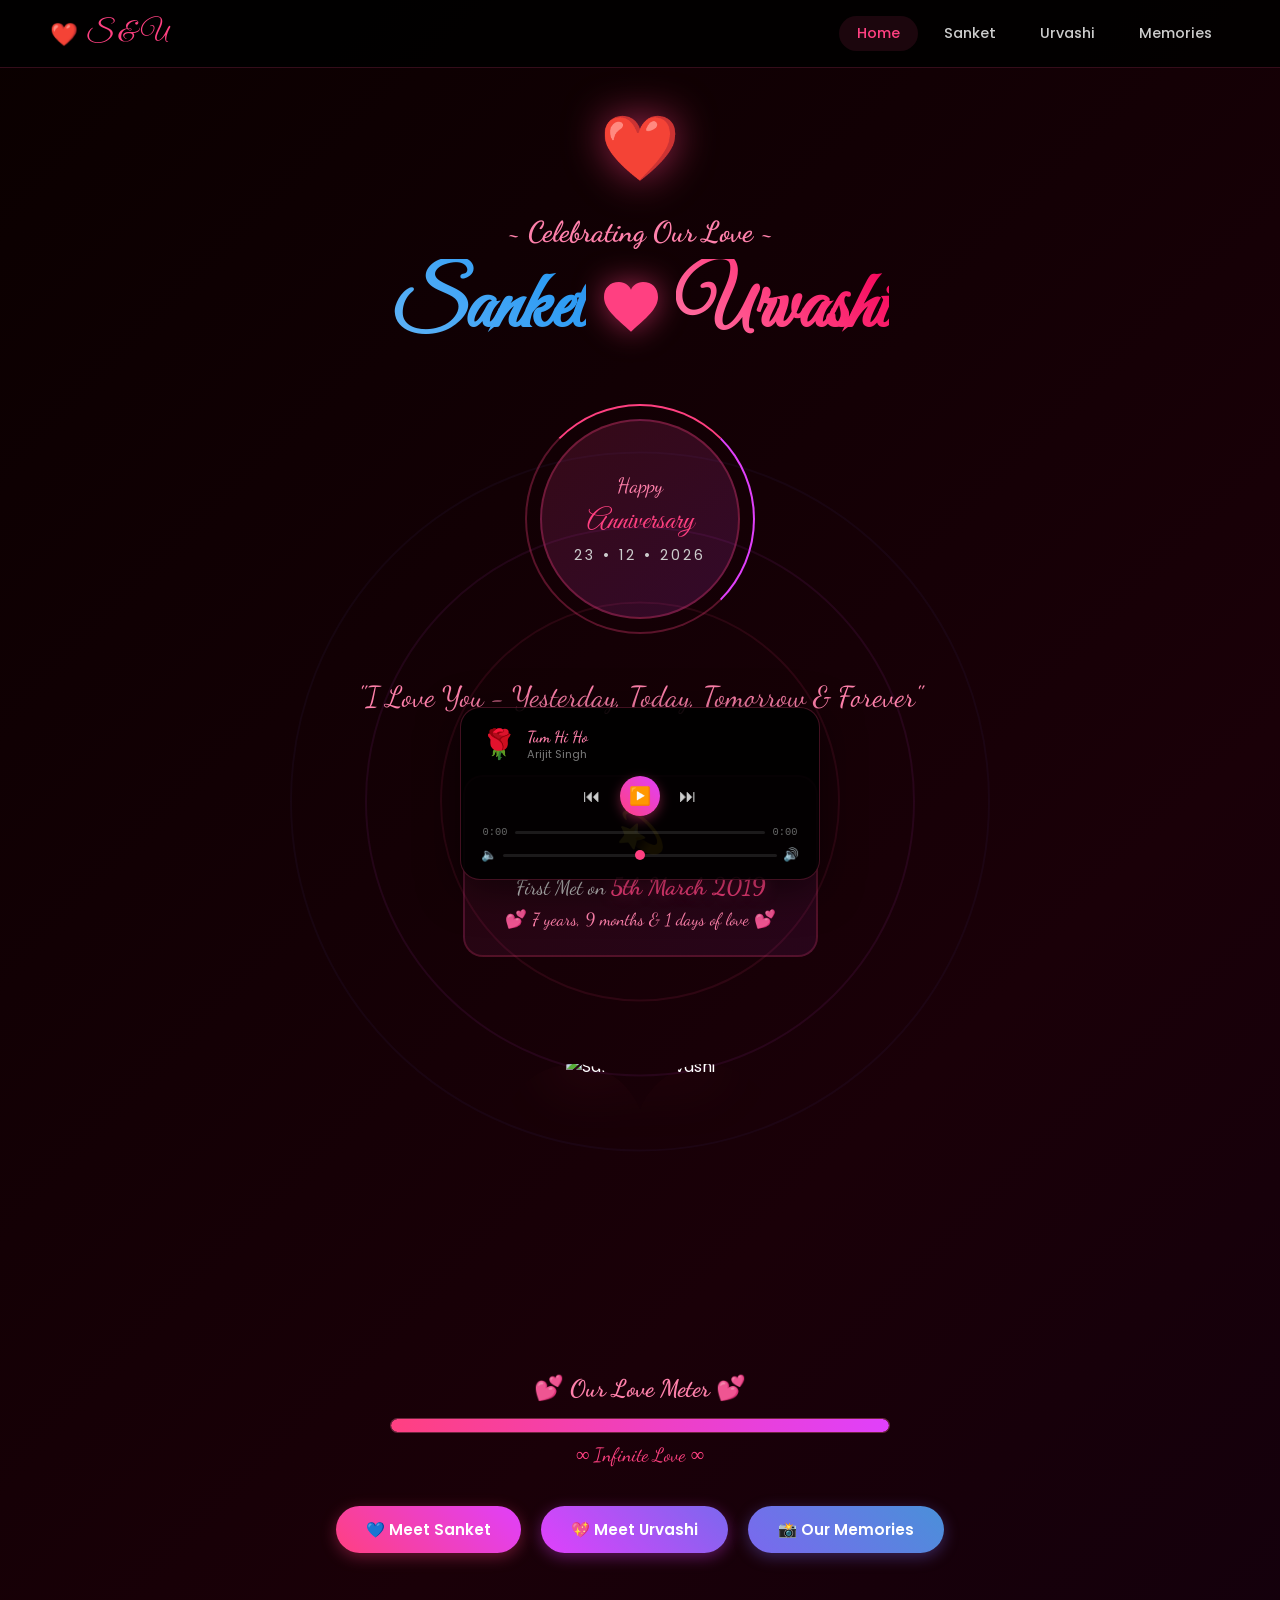
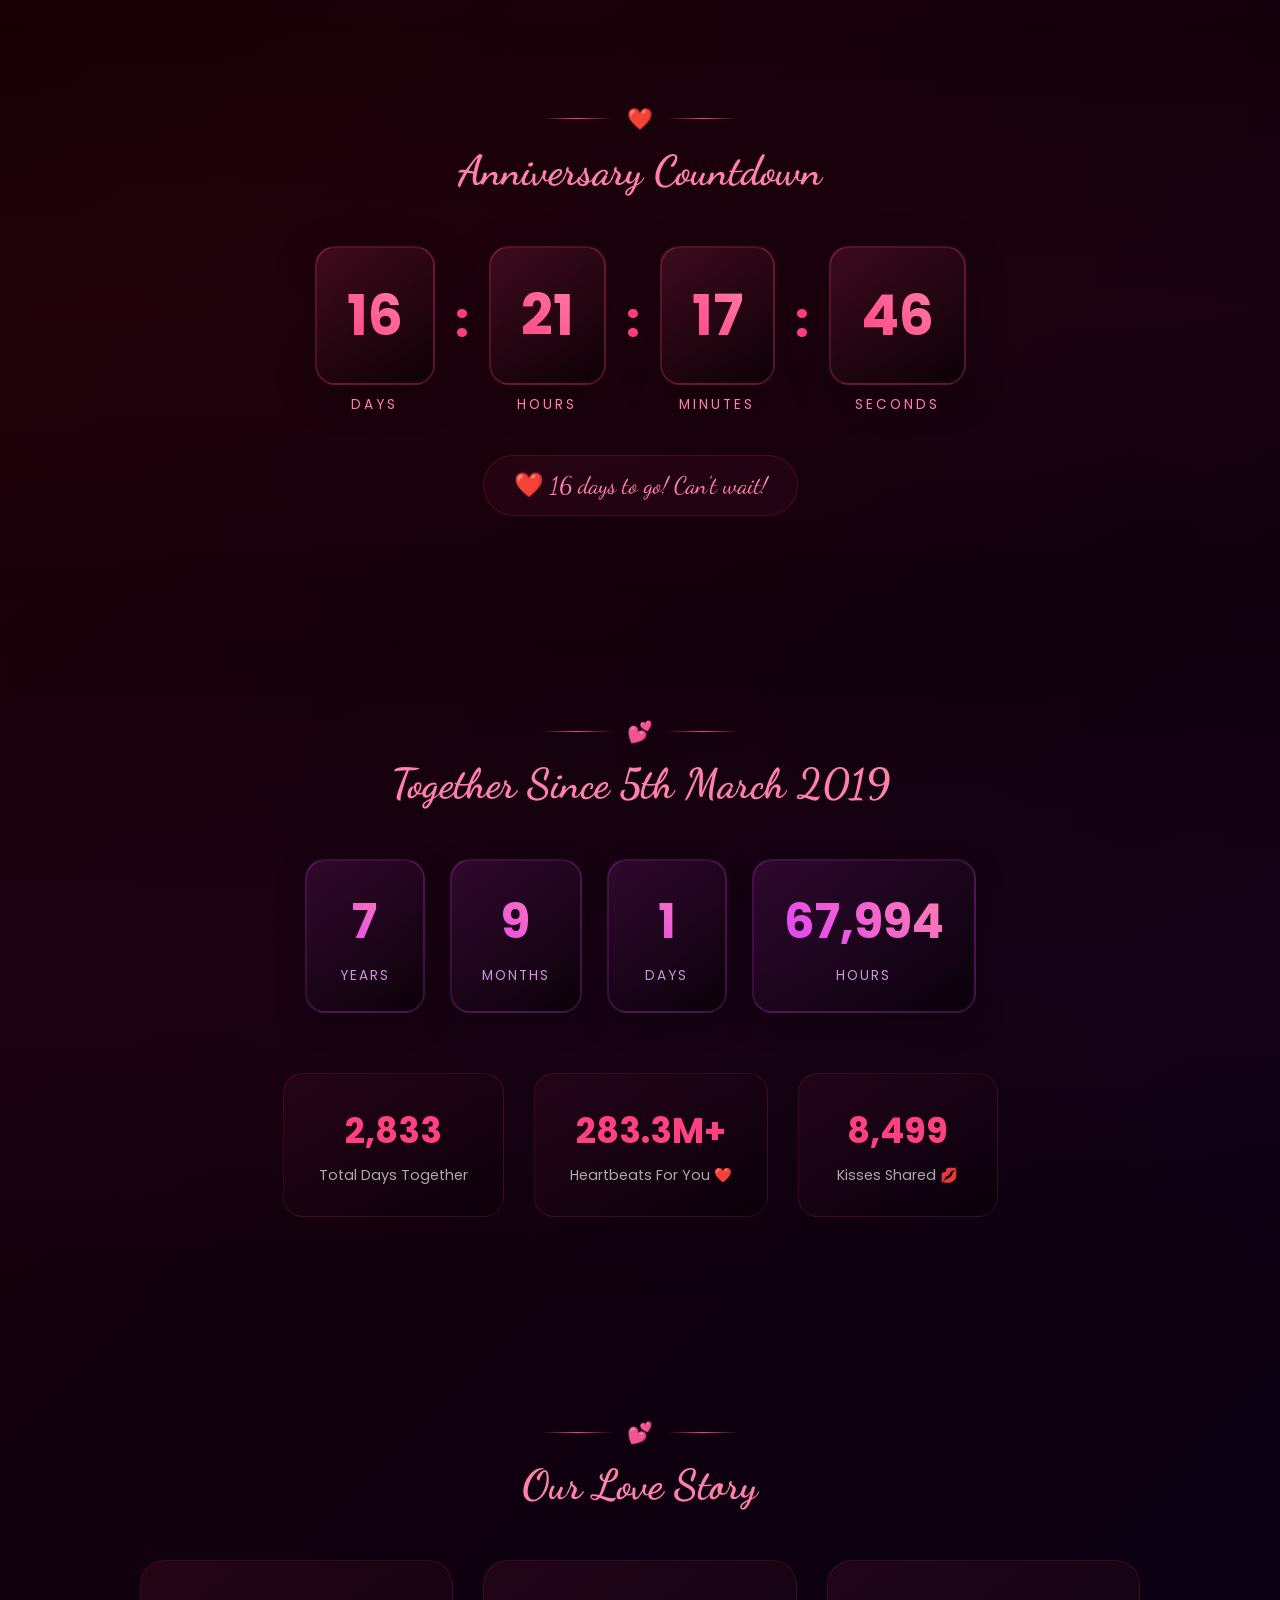
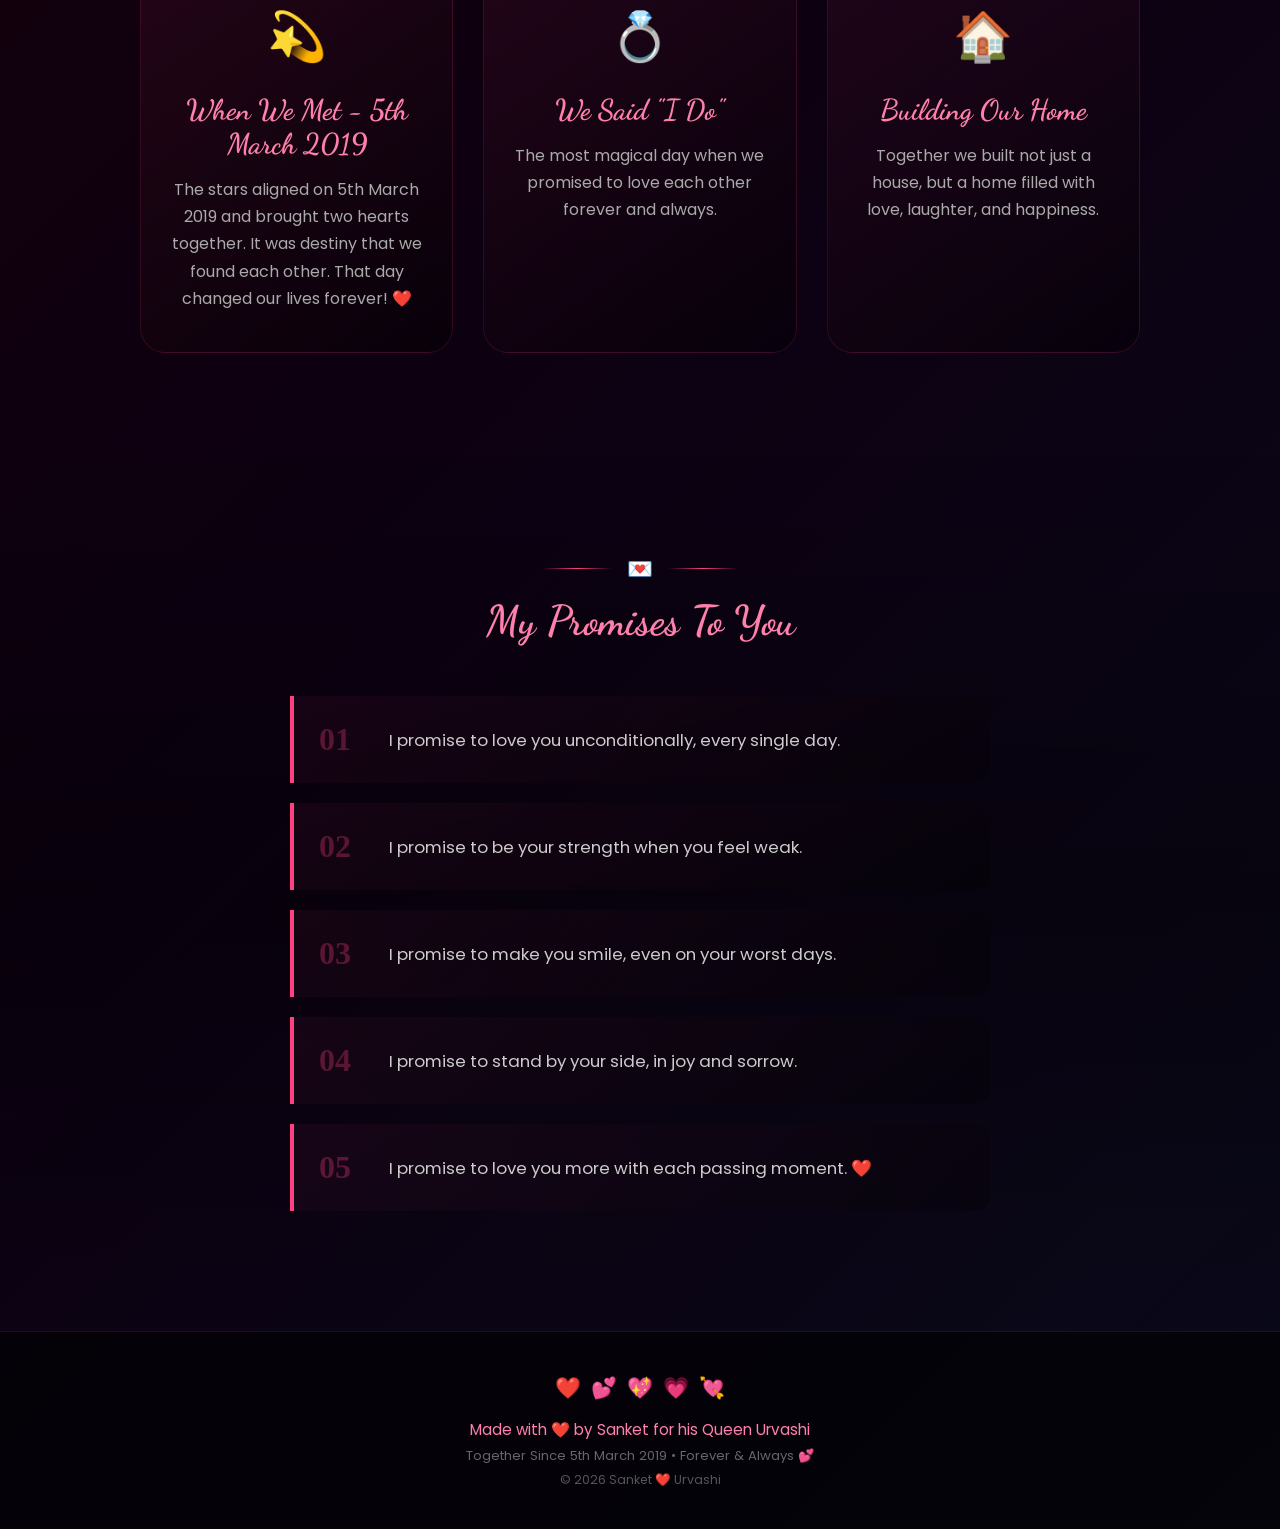
==== commit 7df183af: "music" ====
--- a/index.html
+++ b/index.html
@@ -13,6 +13,7 @@
     <link rel="stylesheet" href="css/index.css">
 </head>
 <body>
+
     <!-- Particle Hearts Canvas -->
     <canvas id="heartCanvas"></canvas>
 
@@ -23,7 +24,7 @@
     <div class="loading-screen" id="loadingScreen">
         <div class="loading-heart">
             <svg viewBox="0 0 100 100" class="heart-svg">
-                <path d="M50 88 C25 65 5 50 5 30 C5 15 15 5 30 5 C40 5 48 12 50 18 C52 12 60 5 70 5 C85 5 95 15 95 30 C95 50 75 65 50 88Z" 
+                <path d="M50 88 C25 65 5 50 5 30 C5 15 15 5 30 5 C40 5 48 12 50 18 C52 12 60 5 70 5 C85 5 95 15 95 30 C95 50 75 65 50 88Z"
                 fill="none" stroke="#ff4081" stroke-width="2" class="heart-path"/>
             </svg>
             <p class="loading-text">Loading Our Love Story...</p>
@@ -49,9 +50,8 @@
         </div>
     </nav>
 
-    <!-- Hero Section - Love Theme -->
+    <!-- Hero Section -->
     <section class="hero" id="hero">
-        <!-- Animated Love Ring -->
         <div class="love-ring">
             <div class="ring ring-1"></div>
             <div class="ring ring-2"></div>
@@ -59,7 +59,6 @@
         </div>
 
         <div class="hero-content">
-            <!-- Beating Heart -->
             <div class="beating-heart-container">
                 <div class="beating-heart">❤️</div>
             </div>
@@ -69,7 +68,7 @@
                 <span class="name-sanket">Sanket</span>
                 <span class="love-symbol">
                     <svg viewBox="0 0 100 100" class="love-svg">
-                        <path d="M50 88 C25 65 5 50 5 30 C5 15 15 5 30 5 C40 5 48 12 50 18 C52 12 60 5 70 5 C85 5 95 15 95 30 C95 50 75 65 50 88Z" 
+                        <path d="M50 88 C25 65 5 50 5 30 C5 15 15 5 30 5 C40 5 48 12 50 18 C52 12 60 5 70 5 C85 5 95 15 95 30 C95 50 75 65 50 88Z"
                         fill="#ff4081" class="love-path"/>
                     </svg>
                 </span>
@@ -89,17 +88,22 @@
                 "I Love You - Yesterday, Today, Tomorrow & Forever"
             </p>
 
-            <!-- First Meet Section -->
+            <!-- First Meet -->
             <div class="first-meet fade-in">
                 <div class="meet-icon">💫</div>
-                <p class="meet-text">First Met on <span class="meet-date">5th March 2019</span></p>
+                <p class="meet-text">First Met on
+                    <span class="meet-date">5th March 2019</span>
+                </p>
                 <p class="meet-since" id="meetSince"></p>
             </div>
 
-            <!-- Couple Photo with Heart Frame -->
+            <!-- Couple Photo -->
             <div class="heart-frame fade-in">
                 <div class="heart-shape">
-                    <img src="https://via.placeholder.com/400x400?text=S+%26+U" alt="Sanket & Urvashi" id="coupleImg">
+                    <img src="https://via.placeholder.com/400x400?text=S+%26+U"
+                         alt="Sanket & Urvashi"
+                         id="coupleImg"
+                         loading="lazy">
                 </div>
             </div>
 
@@ -168,7 +172,6 @@
             </div>
         </div>
 
-        <!-- Dynamic Status Message -->
         <div class="countdown-status fade-in" id="countdownStatus"></div>
     </section>
 
@@ -283,64 +286,61 @@
         </div>
     </section>
 
-    <!-- Music Toggle -->
-    <div class="music-toggle" id="musicToggle">
-        <span>🎵</span>
+    <!-- Footer -->
+    <footer class="footer">
+        <div class="footer-hearts">
+            <span>❤️</span><span>💕</span><span>💖</span><span>💗</span><span>💘</span>
+        </div>
+        <p class="footer-text">Made with ❤️ by Sanket for his Queen Urvashi</p>
+        <p class="footer-sub">Together Since 5th March 2019 • Forever & Always 💕</p>
+        <p class="footer-copy">© 2026 Sanket ❤️ Urvashi</p>
+    </footer>
+
+    <!-- ✅ Music Player - Inside body, before scripts -->
+    <div class="music-player" id="musicPlayer">
+        <div class="music-info">
+            <div class="music-icon" id="musicIcon">🎵</div>
+            <div class="music-details">
+                <p class="music-title" id="musicTitle">Our Love Song</p>
+                <p class="music-artist" id="musicArtist">Sanket & Urvashi</p>
+            </div>
+        </div>
+        <div class="music-controls">
+            <button class="music-btn" id="prevBtn" title="Previous">⏮</button>
+            <button class="music-btn play-btn" id="playBtn" title="Play/Pause">▶️</button>
+            <button class="music-btn" id="nextBtn" title="Next">⏭</button>
+        </div>
+        <div class="music-progress-container">
+            <span class="music-time" id="currentTime">0:00</span>
+            <div class="music-progress" id="musicProgress">
+                <div class="progress-bar" id="progressBar"></div>
+            </div>
+            <span class="music-time" id="totalTime">0:00</span>
+        </div>
+        <div class="music-volume">
+            <span>🔈</span>
+            <input type="range" id="volumeSlider"
+                   min="0" max="100" value="50"
+                   class="volume-slider">
+            <span>🔊</span>
+        </div>
     </div>
+
+    <!-- Audio Element -->
+    <audio id="bgMusic" preload="none">
+        <source src="music/song1.mp3" type="audio/mpeg">
+        <source src="music/song1.ogg" type="audio/ogg">
+    </audio>
 
     <!-- Scroll to Top -->
     <div class="scroll-top" id="scrollTop">
         <span>❤️</span>
     </div>
 
-    <!-- Footer -->
-    <footer class="footer">
-        <div class="footer-hearts">
-            <span>❤️</span><span>💕</span><span>💖</span><span>💗</span><span>💘</span>
-        </div>
-        <p class="footer-text">Made with ❤️ by Sanket for his Queen Urvashi</p>
-        <p class="footer-sub">Together Since 5th March 2019 • Forever & Always 💕</p>
-        <p class="footer-copy">© 2026 Sanket ❤️ Urvashi</p>
-    </footer>
-
+    <!-- ✅ Scripts - Correct Order -->
     <script src="js/common.js"></script>
+    <script src="js/music.js"></script>
     <script src="js/index.js"></script>
 
-    <!-- Music Player -->
-<div class="music-player" id="musicPlayer">
-    <div class="music-info">
-        <div class="music-icon" id="musicIcon">🎵</div>
-        <div class="music-details">
-            <p class="music-title" id="musicTitle">Our Love Song</p>
-            <p class="music-artist" id="musicArtist">Sanket & Urvashi</p>
-        </div>
-    </div>
-    <div class="music-controls">
-        <button class="music-btn" id="prevBtn" title="Previous">⏮</button>
-        <button class="music-btn play-btn" id="playBtn" title="Play/Pause">▶️</button>
-        <button class="music-btn" id="nextBtn" title="Next">⏭</button>
-    </div>
-    <div class="music-progress-container">
-        <span class="music-time" id="currentTime">0:00</span>
-        <div class="music-progress" id="musicProgress">
-            <div class="progress-bar" id="progressBar"></div>
-        </div>
-        <span class="music-time" id="totalTime">0:00</span>
-    </div>
-    <div class="music-volume">
-        <span>🔈</span>
-        <input type="range" id="volumeSlider" 
-               min="0" max="100" value="50" 
-               class="volume-slider">
-        <span>🔊</span>
-    </div>
-</div>
-
-<!-- Audio Element -->
-<audio id="bgMusic" preload="none">
-    <!-- ✅ Add your music files here -->
-    <source src="music/song1.mp3" type="audio/mpeg">
-    <source src="music/song1.ogg" type="audio/ogg">
-</audio>
 </body>
 </html>
--- a/css/common.css
+++ b/css/common.css
@@ -173,9 +173,9 @@
     background: linear-gradient(90deg, transparent, #9c27b0, transparent) !important;
 }
 
-.blue-title  { color: #64b5f6 !important; }
-.pink-title  { color: #ff80ab !important; }
-.purple-title{ color: #ce93d8 !important; }
+.blue-title   { color: #64b5f6 !important; }
+.pink-title   { color: #ff80ab !important; }
+.purple-title { color: #ce93d8 !important; }
 
 /* ===== Buttons ===== */
 .btn {
@@ -292,7 +292,290 @@
     color: #fff;
 }
 
-/* ===== Responsive ===== */
+/* ============================================ */
+/* ===== SCROLL TO TOP - COMMON ===== */
+/* ============================================ */
+
+.scroll-top {
+    position: fixed;
+    bottom: 30px;
+    right: 30px;
+    width: 50px;
+    height: 50px;
+    border-radius: 50%;
+    display: flex;
+    align-items: center;
+    justify-content: center;
+    cursor: pointer;
+    z-index: 999;
+    transition: all 0.3s ease;
+    font-size: 1.3rem;
+    opacity: 0;
+    visibility: hidden;
+    transform: translateY(20px);
+    /* ✅ Default pink - overridden per page */
+    background: linear-gradient(45deg, #ff4081, #e040fb);
+    box-shadow: 0 5px 20px rgba(255, 64, 129, 0.4);
+}
+
+.scroll-top.visible {
+    opacity: 1;
+    visibility: visible;
+    transform: translateY(0);
+}
+
+.scroll-top:hover {
+    transform: scale(1.1) translateY(-3px);
+}
+
+/* ============================================ */
+/* ===== MUSIC PLAYER - COMMON STYLES ===== */
+/* ============================================ */
+
+/* ===== CSS Variables - Default Pink Theme ===== */
+:root {
+    --music-color:    rgba(255, 64, 129, 0.25);
+    --music-text:     #ff80ab;
+    --music-gradient: linear-gradient(45deg, #ff4081, #e040fb);
+    --music-progress: linear-gradient(90deg, #ff4081, #e040fb);
+    --music-shadow:   rgba(255, 64, 129, 0.4);
+    --music-thumb:    #ff4081;
+    --music-hover:    #ff4081;
+}
+
+/* ===== Base Player ===== */
+.music-player {
+    position: fixed;
+    bottom: 20px;
+    left: 50%;
+    transform: translateX(-50%) translateY(120px);
+    background: rgba(0, 0, 0, 0.92);
+    border: 1px solid var(--music-color);
+    border-radius: 20px;
+    padding: 15px 20px;
+    z-index: 998;
+    min-width: 300px;
+    max-width: 360px;
+    width: calc(100% - 40px);
+    box-shadow: 0 10px 40px rgba(0, 0, 0, 0.5);
+    transition: transform 0.5s ease, opacity 0.5s ease;
+    opacity: 0;
+    pointer-events: none;
+}
+
+.music-player.visible {
+    transform: translateX(-50%) translateY(0);
+    opacity: 1;
+    pointer-events: all;
+}
+
+.music-player.hidden {
+    transform: translateX(-50%) translateY(120px);
+    opacity: 0;
+    pointer-events: none;
+}
+
+/* ===== Music Info ===== */
+.music-info {
+    display: flex;
+    align-items: center;
+    gap: 10px;
+    margin-bottom: 10px;
+}
+
+.music-icon {
+    font-size: 1.8rem;
+    min-width: 35px;
+    text-align: center;
+    display: inline-block;
+}
+
+.music-icon.playing {
+    animation: musicBounce 0.5s ease-in-out infinite;
+}
+
+@keyframes musicBounce {
+    0%, 100% { transform: scale(1); }
+    50%       { transform: scale(1.15); }
+}
+
+.music-details {
+    flex: 1;
+    overflow: hidden;
+    min-width: 0;
+}
+
+.music-title {
+    color: var(--music-text);
+    font-weight: 600;
+    white-space: nowrap;
+    overflow: hidden;
+    text-overflow: ellipsis;
+    font-family: 'Dancing Script', cursive;
+    font-size: 1rem;
+    margin: 0;
+}
+
+.music-artist {
+    color: #777;
+    font-size: 0.7rem;
+    margin-top: 2px;
+    white-space: nowrap;
+    overflow: hidden;
+    text-overflow: ellipsis;
+    margin: 0;
+}
+
+/* ===== Music Controls ===== */
+.music-controls {
+    display: flex;
+    justify-content: center;
+    align-items: center;
+    gap: 12px;
+    margin-bottom: 10px;
+}
+
+.music-btn {
+    background: none;
+    border: none;
+    cursor: pointer;
+    font-size: 1.1rem;
+    color: #ccc;
+    transition: all 0.2s ease;
+    padding: 4px;
+    border-radius: 50%;
+    width: 32px;
+    height: 32px;
+    display: flex;
+    align-items: center;
+    justify-content: center;
+    -webkit-appearance: none;
+    appearance: none;
+    font-family: inherit;
+}
+
+.music-btn:hover {
+    color: var(--music-hover);
+    transform: scale(1.1);
+}
+
+.play-btn {
+    background: var(--music-gradient);
+    color: #fff !important;
+    width: 40px;
+    height: 40px;
+    border-radius: 50%;
+    box-shadow: 0 4px 12px var(--music-shadow);
+}
+
+.play-btn:hover {
+    transform: scale(1.1) !important;
+    box-shadow: 0 6px 18px var(--music-shadow);
+}
+
+/* ===== Progress Bar ===== */
+.music-progress-container {
+    display: flex;
+    align-items: center;
+    gap: 6px;
+    margin-bottom: 8px;
+}
+
+.music-time {
+    color: #666;
+    font-size: 0.65rem;
+    min-width: 28px;
+    font-family: monospace;
+    text-align: center;
+}
+
+.music-progress {
+    flex: 1;
+    height: 3px;
+    background: rgba(255, 255, 255, 0.1);
+    border-radius: 10px;
+    cursor: pointer;
+    overflow: hidden;
+    transition: height 0.2s ease;
+}
+
+.music-progress:hover {
+    height: 5px;
+}
+
+.progress-bar {
+    height: 100%;
+    width: 0%;
+    background: var(--music-progress);
+    border-radius: 10px;
+    transition: width 0.1s linear;
+}
+
+/* ===== Volume Slider ===== */
+.music-volume {
+    display: flex;
+    align-items: center;
+    gap: 6px;
+}
+
+.music-volume span {
+    font-size: 0.8rem;
+    color: #666;
+    user-select: none;
+}
+
+.volume-slider {
+    flex: 1;
+    height: 3px;
+    background: rgba(255, 255, 255, 0.1);
+    border-radius: 10px;
+    outline: none;
+    cursor: pointer;
+    -webkit-appearance: none;
+    appearance: none;
+    max-width: 100%;
+    min-width: 0;
+    margin: 0;
+    padding: 0;
+    border: none;
+}
+
+.volume-slider::-webkit-slider-thumb {
+    -webkit-appearance: none;
+    appearance: none;
+    width: 10px;
+    height: 10px;
+    background: var(--music-thumb);
+    border-radius: 50%;
+    cursor: pointer;
+    border: none;
+}
+
+.volume-slider::-moz-range-thumb {
+    width: 10px;
+    height: 10px;
+    background: var(--music-thumb);
+    border-radius: 50%;
+    cursor: pointer;
+    border: none;
+}
+
+.volume-slider::-moz-range-track {
+    height: 3px;
+    background: rgba(255, 255, 255, 0.1);
+    border-radius: 10px;
+    border: none;
+}
+
+/* ===== Old Music Toggle - Hidden ===== */
+.music-toggle {
+    display: none;
+}
+
+/* ============================================ */
+/* ===== RESPONSIVE ===== */
+/* ============================================ */
+
 @media (max-width: 768px) {
     .navbar {
         padding: 12px 20px;
@@ -341,6 +624,23 @@
     .section-header {
         margin-bottom: 35px;
     }
+
+    /* ✅ Music Player Mobile */
+    .music-player {
+        min-width: 280px;
+        max-width: calc(100% - 30px);
+        padding: 12px 15px;
+        bottom: 10px;
+    }
+
+    /* ✅ Scroll Top above music player */
+    .scroll-top {
+        bottom: 90px;
+        right: 15px;
+        width: 42px;
+        height: 42px;
+        font-size: 1.1rem;
+    }
 }
 
 @media (max-width: 480px) {
@@ -351,4 +651,23 @@
     .logo-text {
         font-size: 1.4rem;
     }
+
+    /* ✅ Music Player Small Mobile */
+    .music-player {
+        min-width: 260px;
+        padding: 10px 12px;
+    }
+
+    .play-btn {
+        width: 36px;
+        height: 36px;
+    }
+
+    .music-controls {
+        gap: 8px;
+    }
+
+    .music-volume span {
+        font-size: 0.7rem;
+    }
 }
--- a/css/index.css
+++ b/css/index.css
@@ -1,10 +1,19 @@
-/* ===== Google Fonts ===== */
-@import url('https://fonts.googleapis.com/css2?family=Dancing+Script:wght@400;500;600;700&family=Poppins:wght@300;400;500;600;700&family=Great+Vibes&family=Playfair+Display:wght@400;500;600;700&display=swap');
+/* ===== Music Player Theme - Pink ===== */
+:root {
+    --music-color:    rgba(255, 64, 129, 0.25);
+    --music-text:     #ff80ab;
+    --music-gradient: linear-gradient(45deg, #ff4081, #e040fb);
+    --music-progress: linear-gradient(90deg, #ff4081, #e040fb);
+    --music-shadow:   rgba(255, 64, 129, 0.4);
+    --music-thumb:    #ff4081;
+    --music-hover:    #ff4081;
+}
 
 /* ===== Index Page Background ===== */
 body {
     background: linear-gradient(135deg, #0a0000, #1a0008, #0d0011, #0a0a1a);
     min-height: 100vh;
+    overflow-x: hidden;
 }
 
 /* ===== Heart Canvas ===== */
@@ -33,32 +42,17 @@
 .petal {
     position: absolute;
     top: -50px;
-    width: 15px;
-    height: 15px;
     background: radial-gradient(circle, #ff4081, #ff1744);
     border-radius: 50% 0 50% 50%;
-    opacity: 0.6;
     animation: petalFall linear infinite;
 }
 
 @keyframes petalFall {
-    0% {
-        transform: translateY(-10vh) rotate(0deg) translateX(0);
-        opacity: 0.7;
-    }
-    25% {
-        transform: translateY(25vh) rotate(90deg) translateX(30px);
-    }
-    50% {
-        transform: translateY(50vh) rotate(180deg) translateX(-20px);
-    }
-    75% {
-        transform: translateY(75vh) rotate(270deg) translateX(25px);
-    }
-    100% {
-        transform: translateY(110vh) rotate(360deg) translateX(-10px);
-        opacity: 0;
-    }
+    0%   { transform: translateY(-10vh) rotate(0deg) translateX(0);    opacity: 0.7; }
+    25%  { transform: translateY(25vh) rotate(90deg) translateX(30px); }
+    50%  { transform: translateY(50vh) rotate(180deg) translateX(-20px); }
+    75%  { transform: translateY(75vh) rotate(270deg) translateX(25px); }
+    100% { transform: translateY(110vh) rotate(360deg) translateX(-10px); opacity: 0; }
 }
 
 /* ===== Loading Screen ===== */
@@ -73,12 +67,12 @@
     align-items: center;
     justify-content: center;
     z-index: 10000;
-    transition: opacity 0.8s ease, visibility 0.8s ease;
 }
 
 .loading-screen.hidden {
     opacity: 0;
     visibility: hidden;
+    pointer-events: none;
 }
 
 .loading-heart {
@@ -114,7 +108,7 @@
 
 @keyframes fadeInOut {
     0%, 100% { opacity: 0.5; }
-    50% { opacity: 1; }
+    50%       { opacity: 1; }
 }
 
 /* ===== Hero Section ===== */
@@ -127,6 +121,7 @@
     padding: 100px 20px 50px;
     position: relative;
     z-index: 1;
+    overflow: hidden;
 }
 
 /* ===== Love Rings ===== */
@@ -135,6 +130,10 @@
     top: 50%;
     left: 50%;
     transform: translate(-50%, -50%);
+    overflow: hidden;
+    width: 100%;
+    height: 100%;
+    pointer-events: none;
 }
 
 .ring {
@@ -167,8 +166,8 @@
 }
 
 @keyframes ringPulse {
-    0%, 100% { transform: translate(-50%, -50%) scale(1); opacity: 0.5; }
-    50% { transform: translate(-50%, -50%) scale(1.1); opacity: 1; }
+    0%, 100% { transform: translate(-50%, -50%) scale(1);   opacity: 0.5; }
+    50%       { transform: translate(-50%, -50%) scale(1.1); opacity: 1; }
 }
 
 /* ===== Hero Content ===== */
@@ -176,6 +175,7 @@
     max-width: 900px;
     position: relative;
     z-index: 2;
+    width: 100%;
 }
 
 /* ===== Beating Heart ===== */
@@ -237,7 +237,6 @@
     -webkit-background-clip: text;
     -webkit-text-fill-color: transparent;
     background-clip: text;
-    text-shadow: none;
 }
 
 .name-urvashi {
@@ -245,7 +244,6 @@
     -webkit-background-clip: text;
     -webkit-text-fill-color: transparent;
     background-clip: text;
-    text-shadow: none;
 }
 
 .love-symbol {
@@ -306,7 +304,6 @@
     flex-direction: column;
     align-items: center;
     justify-content: center;
-    backdrop-filter: blur(10px);
 }
 
 .badge-text {
@@ -347,7 +344,6 @@
     border: 2px solid rgba(255, 64, 129, 0.2);
     border-radius: 20px;
     display: inline-block;
-    backdrop-filter: blur(10px);
     opacity: 0;
     animation: zoomIn 1s ease 1.4s forwards;
     position: relative;
@@ -414,7 +410,6 @@
     position: relative;
     overflow: hidden;
     clip-path: path('M140 240 C70 195 0 155 0 90 C0 40 35 10 75 10 C105 10 130 30 140 55 C150 30 175 10 205 10 C245 10 280 40 280 90 C280 155 210 195 140 240Z');
-    border: none;
     filter: drop-shadow(0 0 30px rgba(255, 64, 129, 0.5));
     animation: photoFloat 3s ease-in-out infinite;
 }
@@ -460,12 +455,9 @@
     background: linear-gradient(90deg, #ff4081, #e040fb, #7b68ee, #ff4081);
     background-size: 300% 100%;
     border-radius: 50px;
-    animation: meterFill 3s ease 2.5s forwards, meterGlow 3s ease infinite;
+    animation: meterGlow 3s ease infinite;
     box-shadow: 0 0 15px rgba(255, 64, 129, 0.5);
-}
-
-@keyframes meterFill {
-    to { width: 100%; }
+    transition: width 2.5s ease;
 }
 
 @keyframes meterGlow {
@@ -498,6 +490,7 @@
     z-index: 1;
     background: linear-gradient(180deg, transparent, rgba(255, 64, 129, 0.03), transparent);
     text-align: center;
+    overflow: hidden;
 }
 
 .countdown-container {
@@ -518,8 +511,7 @@
     border-radius: 20px;
     padding: 25px 30px;
     min-width: 110px;
-    backdrop-filter: blur(10px);
-    box-shadow: 0 10px 40px rgba(0, 0, 0, 0.3), inset 0 1px 0 rgba(255, 255, 255, 0.05);
+    box-shadow: 0 10px 40px rgba(0, 0, 0, 0.3);
     transition: all 0.3s ease;
 }
 
@@ -529,7 +521,6 @@
     box-shadow: 0 15px 50px rgba(255, 64, 129, 0.3);
 }
 
-/* ===== Flip Animation ===== */
 .flip-card span {
     font-size: 3.5rem;
     font-weight: 700;
@@ -581,12 +572,6 @@
     border-radius: 50px;
     display: inline-block;
     max-width: 600px;
-    animation: statusGlow 3s ease-in-out infinite;
-}
-
-@keyframes statusGlow {
-    0%, 100% { box-shadow: 0 0 10px rgba(255, 64, 129, 0.1); }
-    50%       { box-shadow: 0 0 25px rgba(255, 64, 129, 0.2); }
 }
 
 /* ===== Together Since Section ===== */
@@ -596,6 +581,7 @@
     z-index: 1;
     background: linear-gradient(180deg, transparent, rgba(224, 64, 251, 0.03), transparent);
     text-align: center;
+    overflow: hidden;
 }
 
 .together-counter {
@@ -612,7 +598,6 @@
     border-radius: 20px;
     padding: 25px 30px;
     min-width: 120px;
-    backdrop-filter: blur(10px);
     box-shadow: 0 10px 30px rgba(0, 0, 0, 0.3);
     transition: all 0.3s ease;
     text-align: center;
@@ -646,7 +631,7 @@
 .together-stats {
     display: flex;
     justify-content: center;
-    gap: 40px;
+    gap: 30px;
     flex-wrap: wrap;
     max-width: 900px;
     margin: 0 auto;
@@ -687,11 +672,12 @@
     padding: 100px 20px;
     position: relative;
     z-index: 1;
+    overflow: hidden;
 }
 
 .story-cards {
     display: grid;
-    grid-template-columns: repeat(auto-fit, minmax(300px, 1fr));
+    grid-template-columns: repeat(auto-fit, minmax(280px, 1fr));
     gap: 30px;
     max-width: 1000px;
     margin: 0 auto;
@@ -703,7 +689,6 @@
     border-radius: 25px;
     padding: 40px 30px;
     text-align: center;
-    backdrop-filter: blur(10px);
     transition: all 0.4s ease;
     position: relative;
     overflow: hidden;
@@ -753,6 +738,7 @@
     position: relative;
     z-index: 1;
     background: linear-gradient(180deg, transparent, rgba(0, 0, 0, 0.3), transparent);
+    overflow: hidden;
 }
 
 .promises-container {
@@ -793,200 +779,42 @@
     padding-top: 5px;
 }
 
-/* ===== Music Toggle ===== */
-.music-toggle {
-    position: fixed;
-    bottom: 30px;
-    left: 30px;
-    width: 50px;
-    height: 50px;
-    background: linear-gradient(45deg, #ff4081, #e040fb);
-    border-radius: 50%;
-    display: flex;
-    align-items: center;
-    justify-content: center;
-    cursor: pointer;
-    z-index: 999;
-    box-shadow: 0 5px 20px rgba(255, 64, 129, 0.4);
-    transition: all 0.3s ease;
-    font-size: 1.3rem;
-}
-
-.music-toggle:hover {
-    transform: scale(1.1);
-}
-
-.music-toggle.playing {
-    animation: musicPulse 1s ease-in-out infinite;
-}
-
-@keyframes musicPulse {
-    0%, 100% { box-shadow: 0 5px 20px rgba(255, 64, 129, 0.4); }
-    50%       { box-shadow: 0 5px 40px rgba(255, 64, 129, 0.8); }
-}
-
-/* ===== Scroll to Top ===== */
-.scroll-top {
-    position: fixed;
-    bottom: 30px;
-    right: 30px;
-    width: 50px;
-    height: 50px;
-    background: linear-gradient(45deg, #ff4081, #e040fb);
-    border-radius: 50%;
-    display: flex;
-    align-items: center;
-    justify-content: center;
-    cursor: pointer;
-    z-index: 999;
-    box-shadow: 0 5px 20px rgba(255, 64, 129, 0.4);
-    transition: all 0.3s ease;
-    font-size: 1.3rem;
-    opacity: 0;
-    visibility: hidden;
-    transform: translateY(20px);
-}
-
-.scroll-top.visible {
-    opacity: 1;
-    visibility: visible;
-    transform: translateY(0);
-}
-
-.scroll-top:hover {
-    transform: scale(1.1) translateY(-3px);
-}
-
 /* ===== Responsive ===== */
 @media (max-width: 768px) {
-    .main-title {
-        font-size: 3rem;
-    }
-
-    .love-svg {
-        width: 40px;
-        height: 40px;
-    }
-
-    .badge-content {
-        width: 160px;
-        height: 160px;
-    }
-
-    .badge-year {
-        font-size: 1.4rem;
-    }
-
-    .heart-frame {
-        width: 240px;
-        height: 230px;
-    }
-
-    .heart-shape {
-        width: 210px;
-        height: 200px;
+    .main-title           { font-size: 3rem; }
+    .love-svg             { width: 40px; height: 40px; }
+    .badge-content        { width: 160px; height: 160px; }
+    .badge-year           { font-size: 1.4rem; }
+    .heart-frame          { width: 240px; height: 230px; }
+    .heart-shape          { width: 210px; height: 200px;
         clip-path: path('M105 180 C52 146 0 116 0 68 C0 30 26 8 56 8 C79 8 98 23 105 42 C112 23 131 8 154 8 C184 8 210 30 210 68 C210 116 158 146 105 180Z');
     }
-
-    .countdown-separator {
-        font-size: 2rem;
-    }
-
-    .flip-card {
-        padding: 20px 25px;
-        min-width: 80px;
-    }
-
-    .flip-card span {
-        font-size: 2.5rem;
-    }
-
-    .ring-1 { width: 250px; height: 250px; }
-    .ring-2 { width: 350px; height: 350px; }
-    .ring-3 { width: 450px; height: 450px; }
-
-    .love-quote {
-        font-size: 1.4rem;
-    }
-
-    .story-cards {
-        grid-template-columns: 1fr;
-    }
-
-    .cta-buttons {
-        flex-direction: column;
-        align-items: center;
-    }
-
-    .countdown-status {
-        font-size: 1.2rem;
-        padding: 12px 20px;
-        max-width: 90%;
-    }
-
-    .first-meet {
-        padding: 20px 25px;
-    }
-
-    .meet-date {
-        font-size: 1.3rem;
-    }
-
-    .together-counter {
-        gap: 15px;
-    }
-
-    .together-card {
-        padding: 20px 25px;
-        min-width: 100px;
-    }
-
-    .together-value {
-        font-size: 2.2rem;
-    }
-
-    .together-stats {
-        gap: 15px;
-    }
-
-    .stat-item {
-        padding: 20px;
-        min-width: 150px;
-    }
-
-    .stat-number {
-        font-size: 1.8rem;
-    }
+    .countdown-separator  { font-size: 2rem; }
+    .flip-card            { padding: 20px 25px; min-width: 80px; }
+    .flip-card span       { font-size: 2.5rem; }
+    .ring-1               { width: 250px; height: 250px; }
+    .ring-2               { width: 350px; height: 350px; }
+    .ring-3               { width: 450px; height: 450px; }
+    .love-quote           { font-size: 1.4rem; }
+    .story-cards          { grid-template-columns: 1fr; }
+    .cta-buttons          { flex-direction: column; align-items: center; }
+    .countdown-status     { font-size: 1.2rem; padding: 12px 20px; max-width: 90%; }
+    .first-meet           { padding: 20px 25px; }
+    .meet-date            { font-size: 1.3rem; }
+    .together-counter     { gap: 15px; }
+    .together-card        { padding: 20px 25px; min-width: 100px; }
+    .together-value       { font-size: 2.2rem; }
+    .together-stats       { gap: 15px; }
+    .stat-item            { padding: 20px; min-width: 150px; }
+    .stat-number          { font-size: 1.8rem; }
 }
 
 @media (max-width: 480px) {
-    .main-title {
-        font-size: 2.5rem;
-    }
-
-    .pre-title {
-        font-size: 1.3rem;
-    }
-
-    .beating-heart {
-        font-size: 3rem;
-    }
-
-    .countdown-status {
-        font-size: 1rem;
-        padding: 10px 15px;
-    }
-
-    .together-card {
-        min-width: 80px;
-        padding: 15px 20px;
-    }
-
-    .together-value {
-        font-size: 1.8rem;
-    }
-
-    .stat-item {
-        min-width: 100%;
-    }
+    .main-title           { font-size: 2.5rem; }
+    .pre-title            { font-size: 1.3rem; }
+    .beating-heart        { font-size: 3rem; }
+    .countdown-status     { font-size: 1rem; padding: 10px 15px; }
+    .together-card        { min-width: 80px; padding: 15px 20px; }
+    .together-value       { font-size: 1.8rem; }
+    .stat-item            { min-width: 100%; }
 }
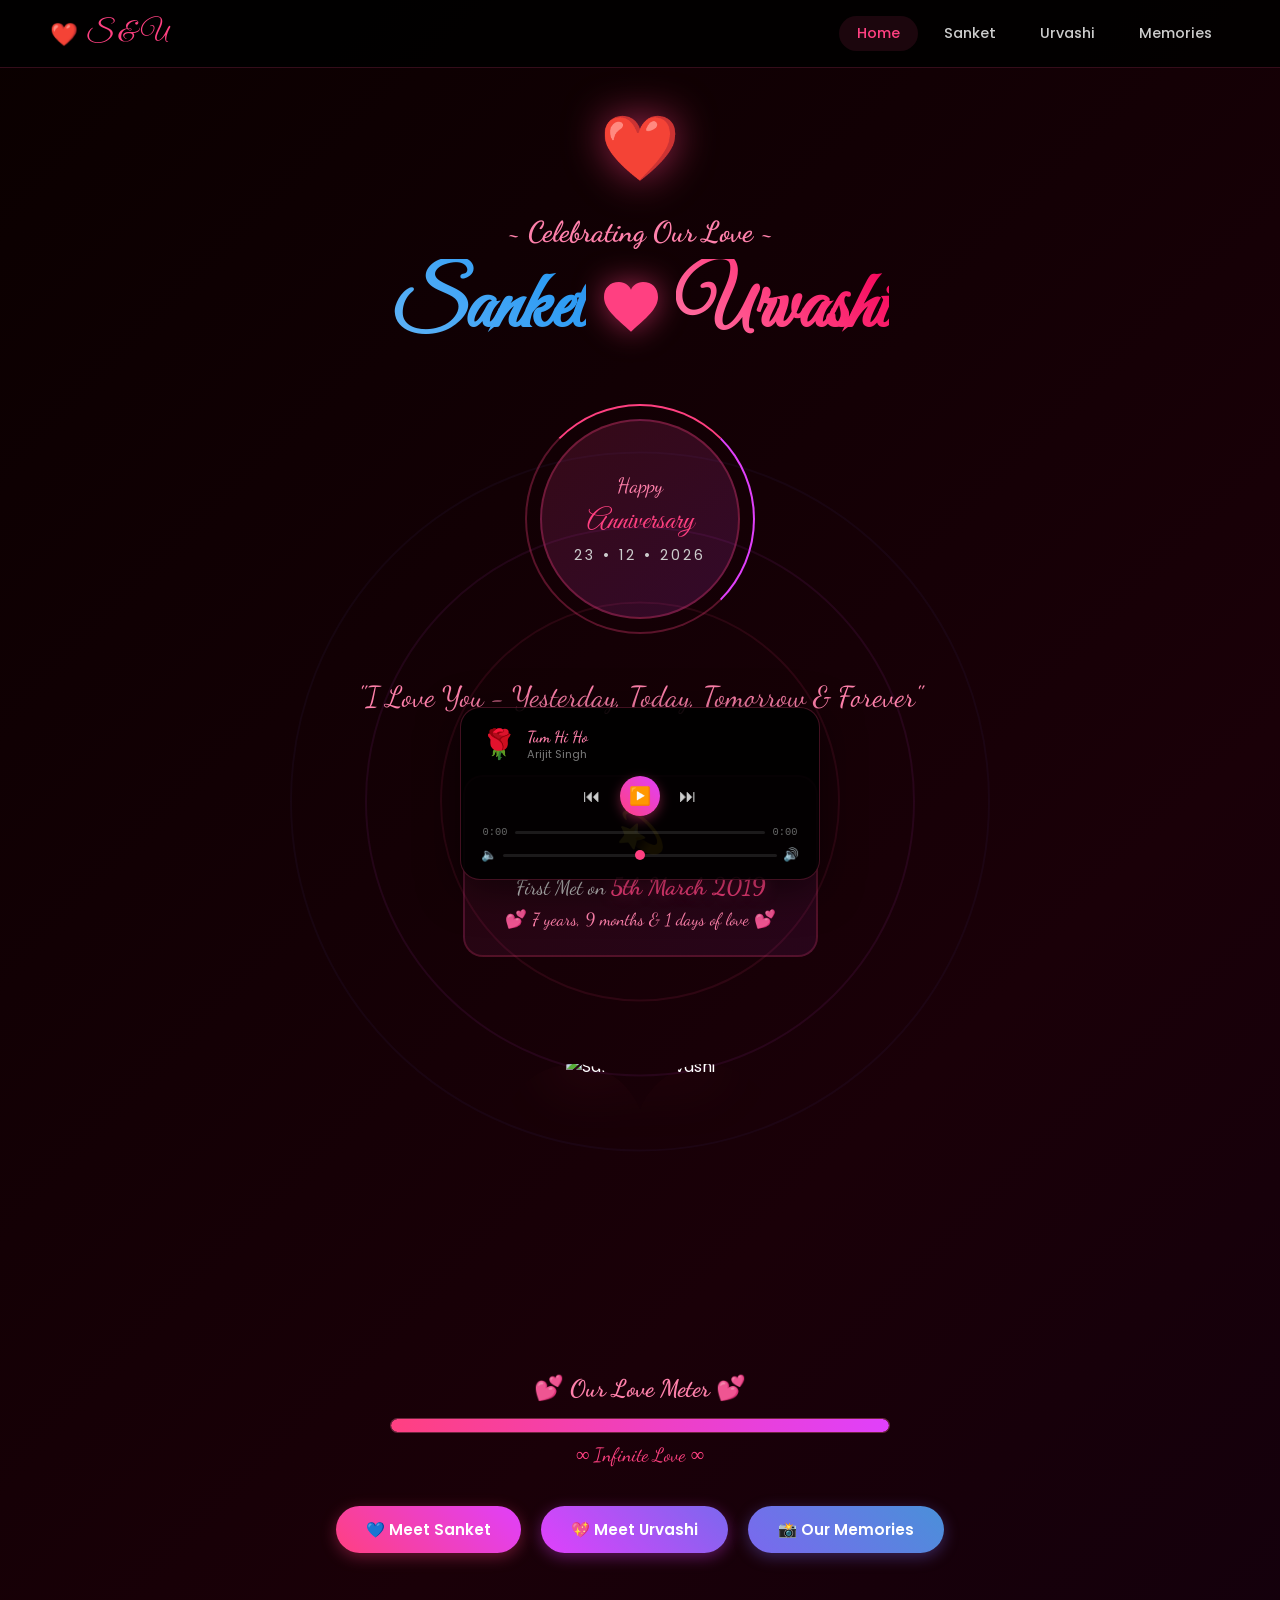
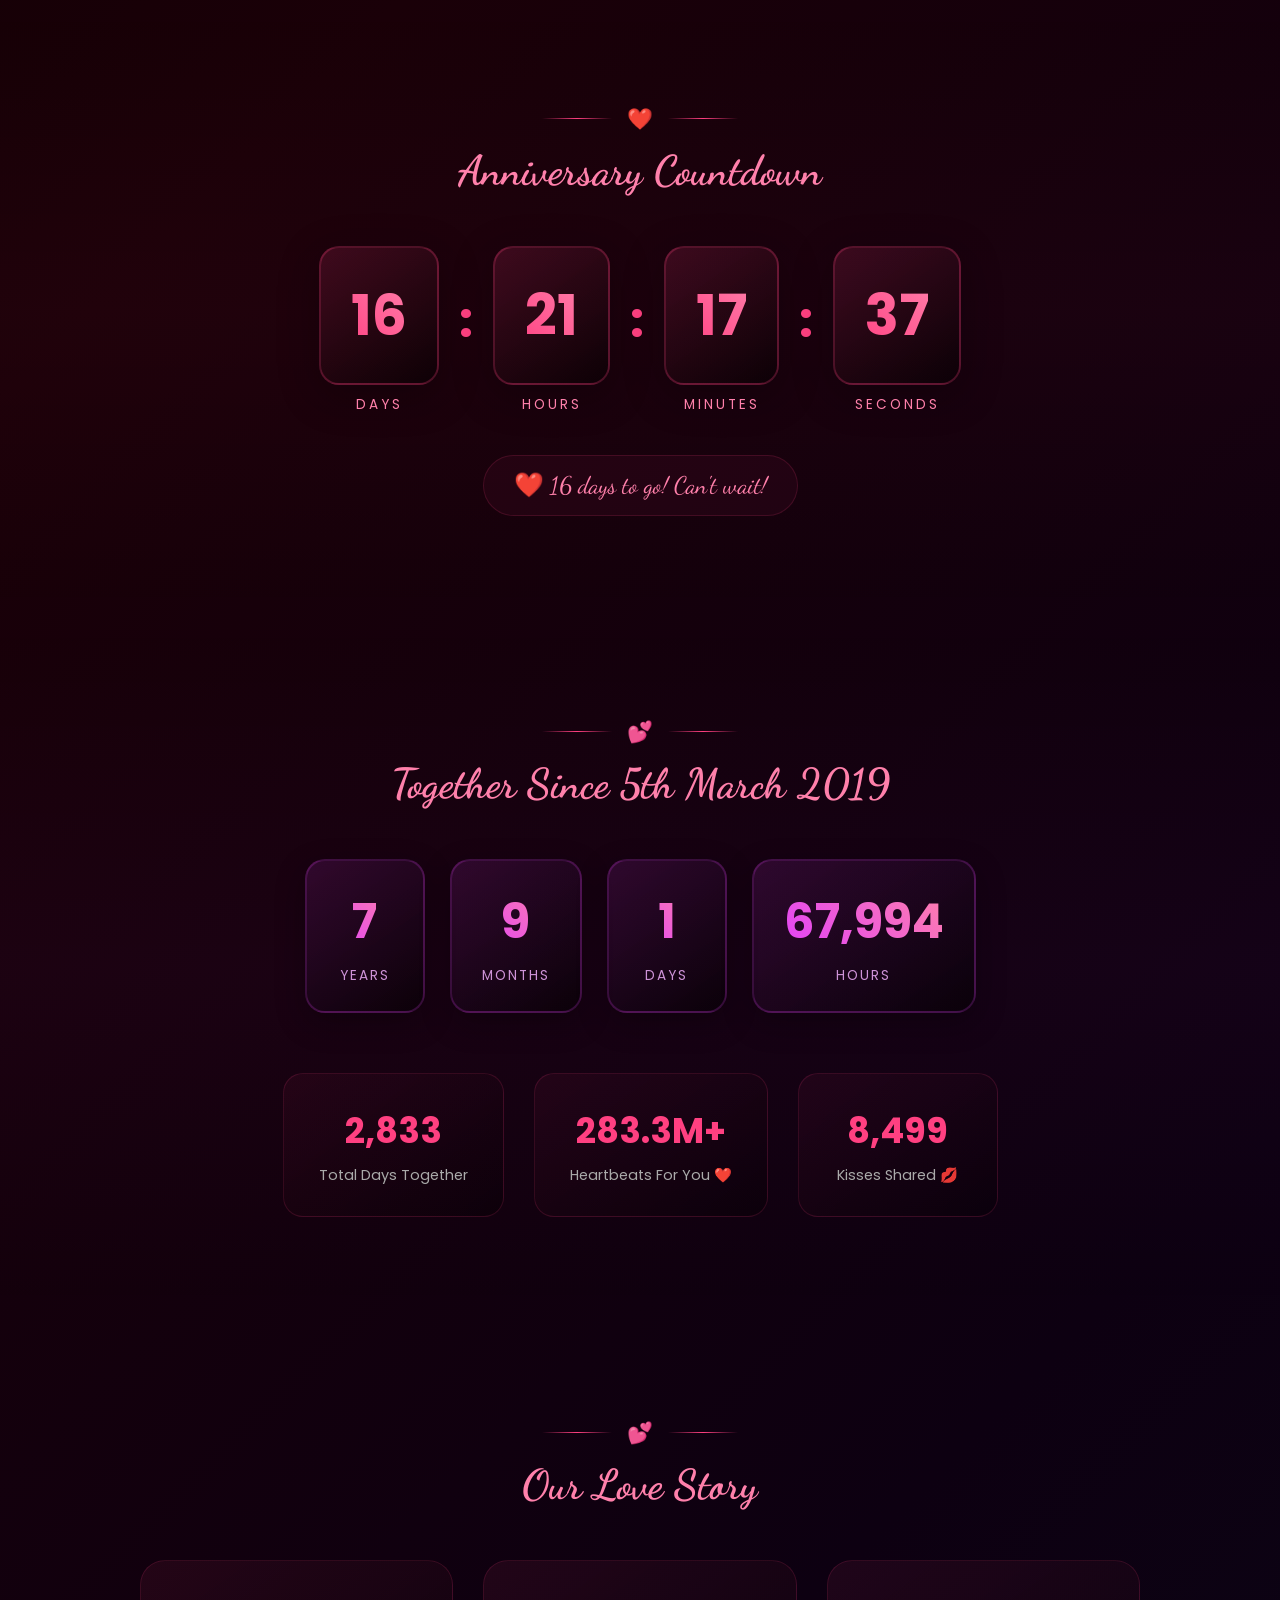
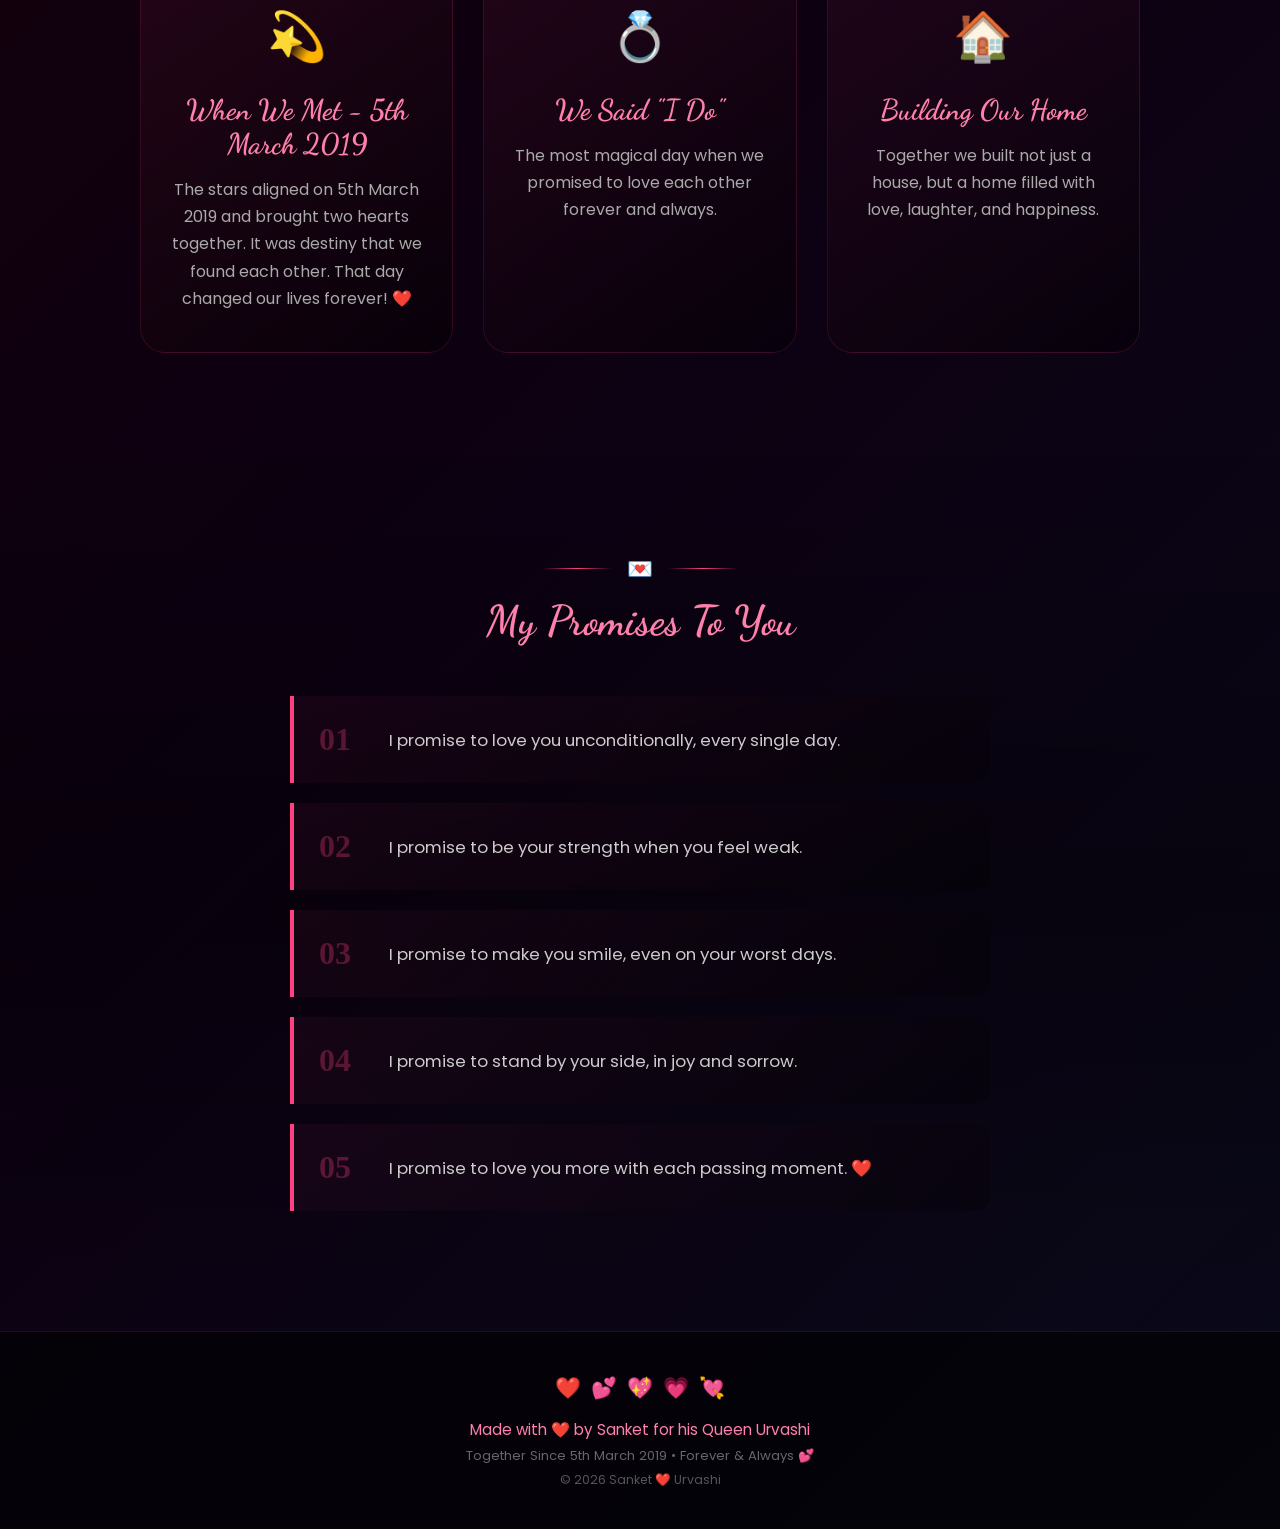
==== commit d54e6205: "Google Analytics" ====
--- a/index.html
+++ b/index.html
@@ -5,10 +5,18 @@
     <meta name="viewport" content="width=device-width, initial-scale=1.0">
     <title>Sanket ❤️ Urvashi - Our Love Story</title>
 
-    <!-- DNS Prefetch for fast font loading -->
+    <!-- ✅ Google Analytics -->
+    <script async src="https://www.googletagmanager.com/gtag/js?id=G-T43XEEP1G7"></script>
+    <script>
+        window.dataLayer = window.dataLayer || [];
+        function gtag(){dataLayer.push(arguments);}
+        gtag('js', new Date());
+        gtag('config', 'G-T43XEEP1G7');
+    </script>
+    <!-- ✅ End Google Analytics -->
+
     <link rel="preconnect" href="https://fonts.googleapis.com">
     <link rel="preconnect" href="https://fonts.gstatic.com" crossorigin>
-
     <link rel="stylesheet" href="css/common.css">
     <link rel="stylesheet" href="css/index.css">
 </head>
@@ -340,6 +348,7 @@
     <!-- ✅ Scripts - Correct Order -->
     <script src="js/common.js"></script>
     <script src="js/music.js"></script>
+    <script src="js/analytics.js"></script>
     <script src="js/index.js"></script>
 
 </body>
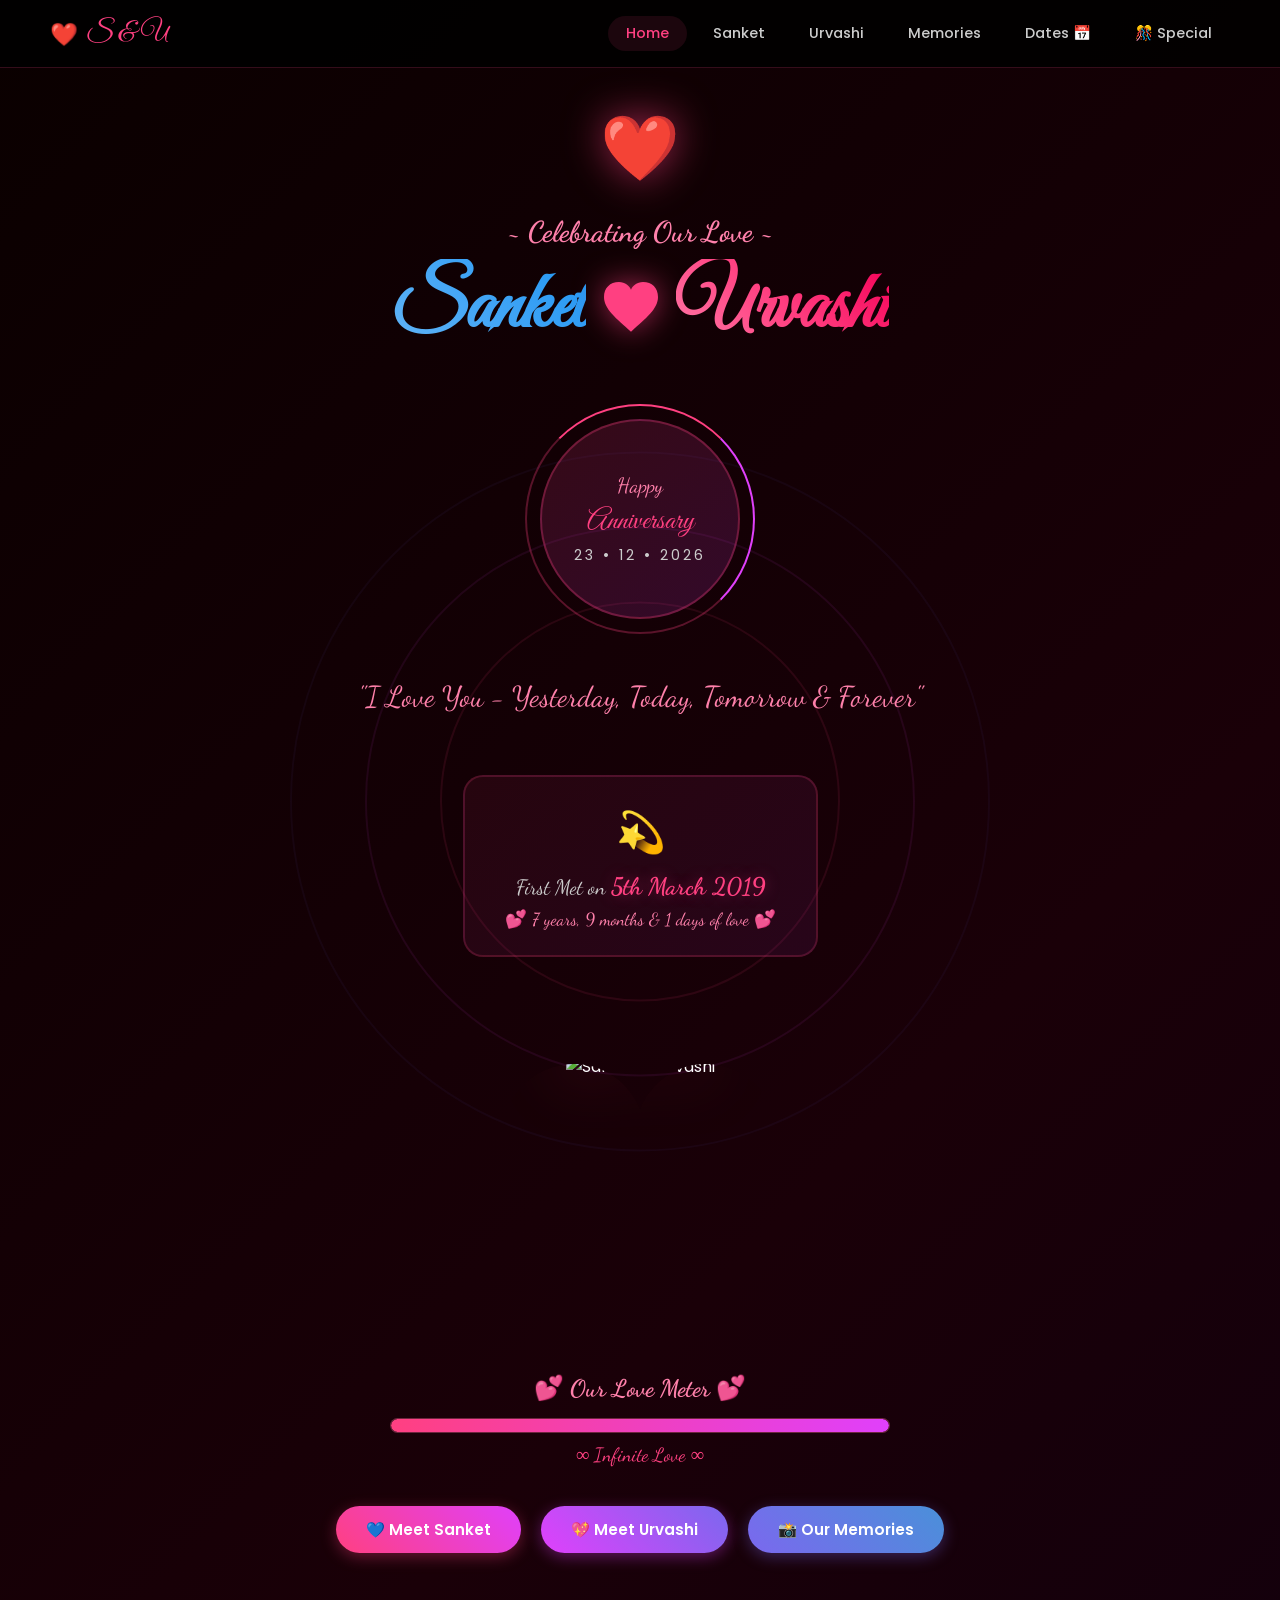
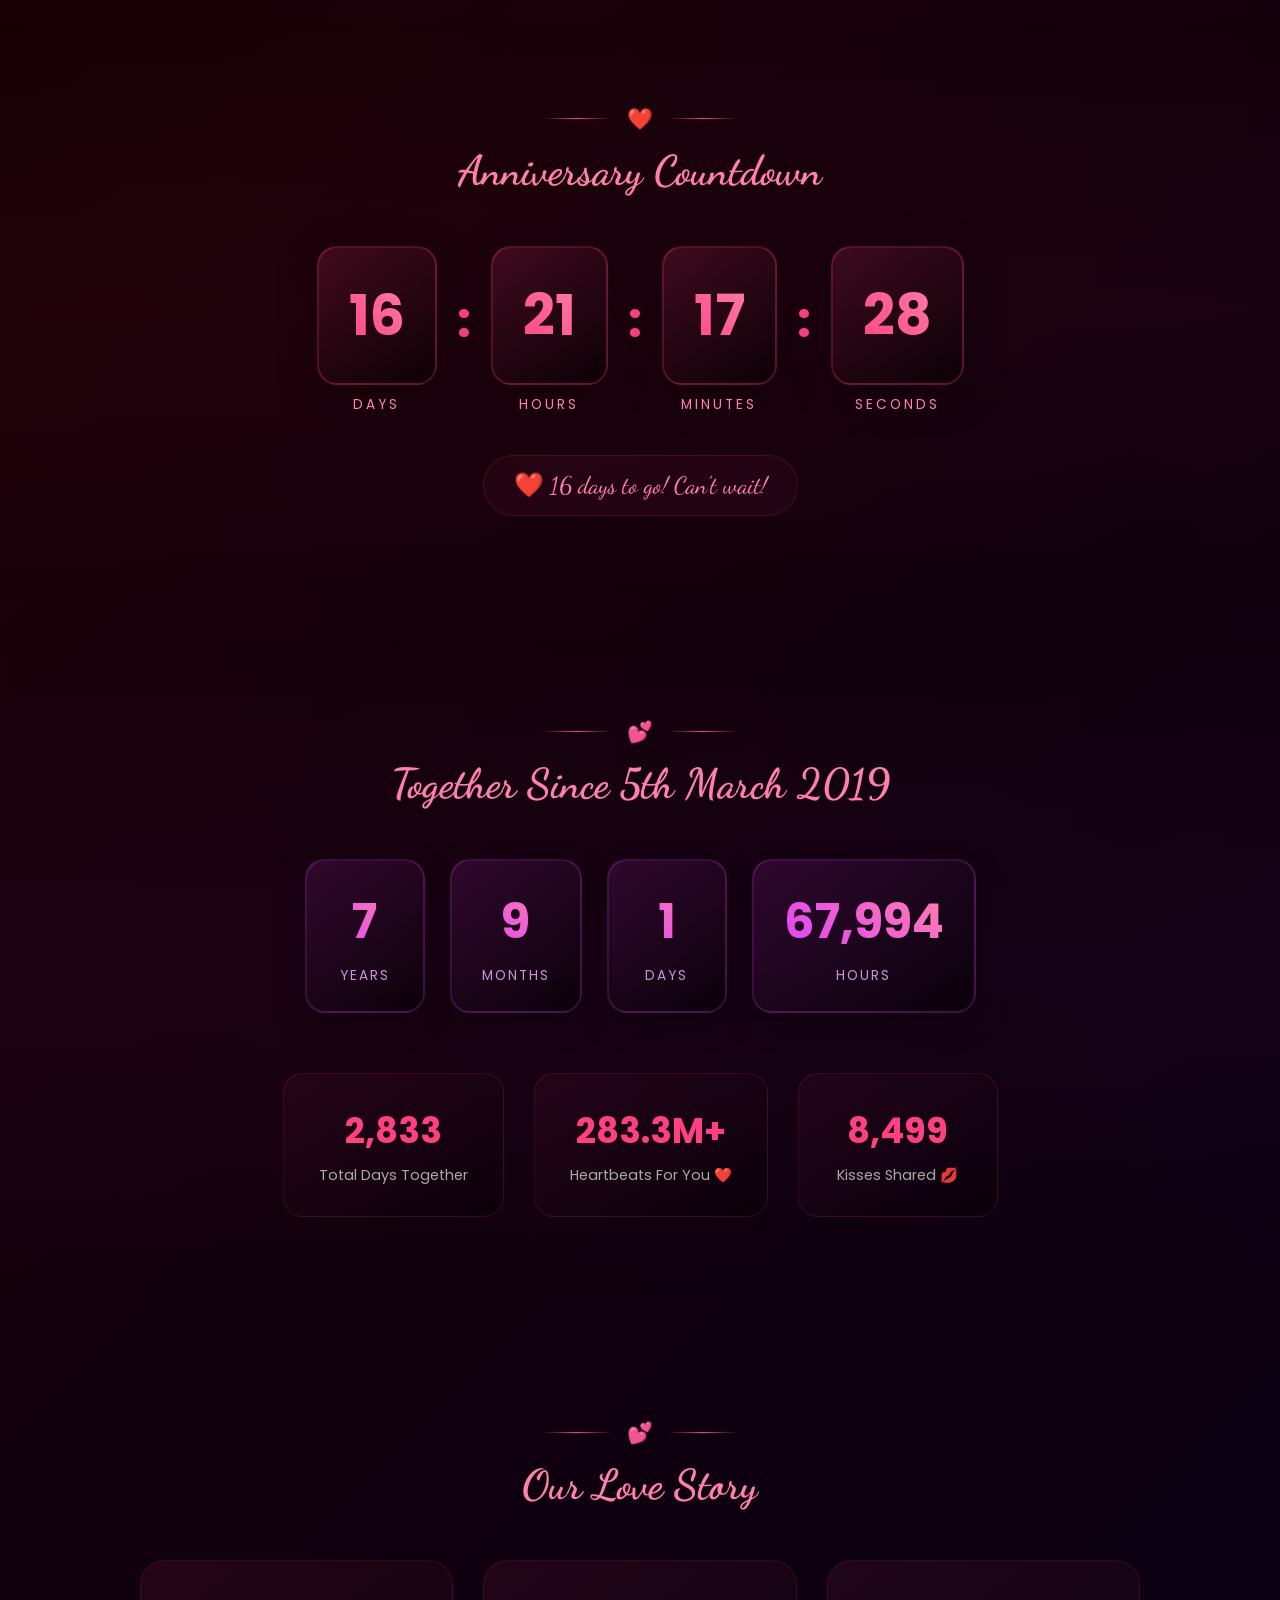
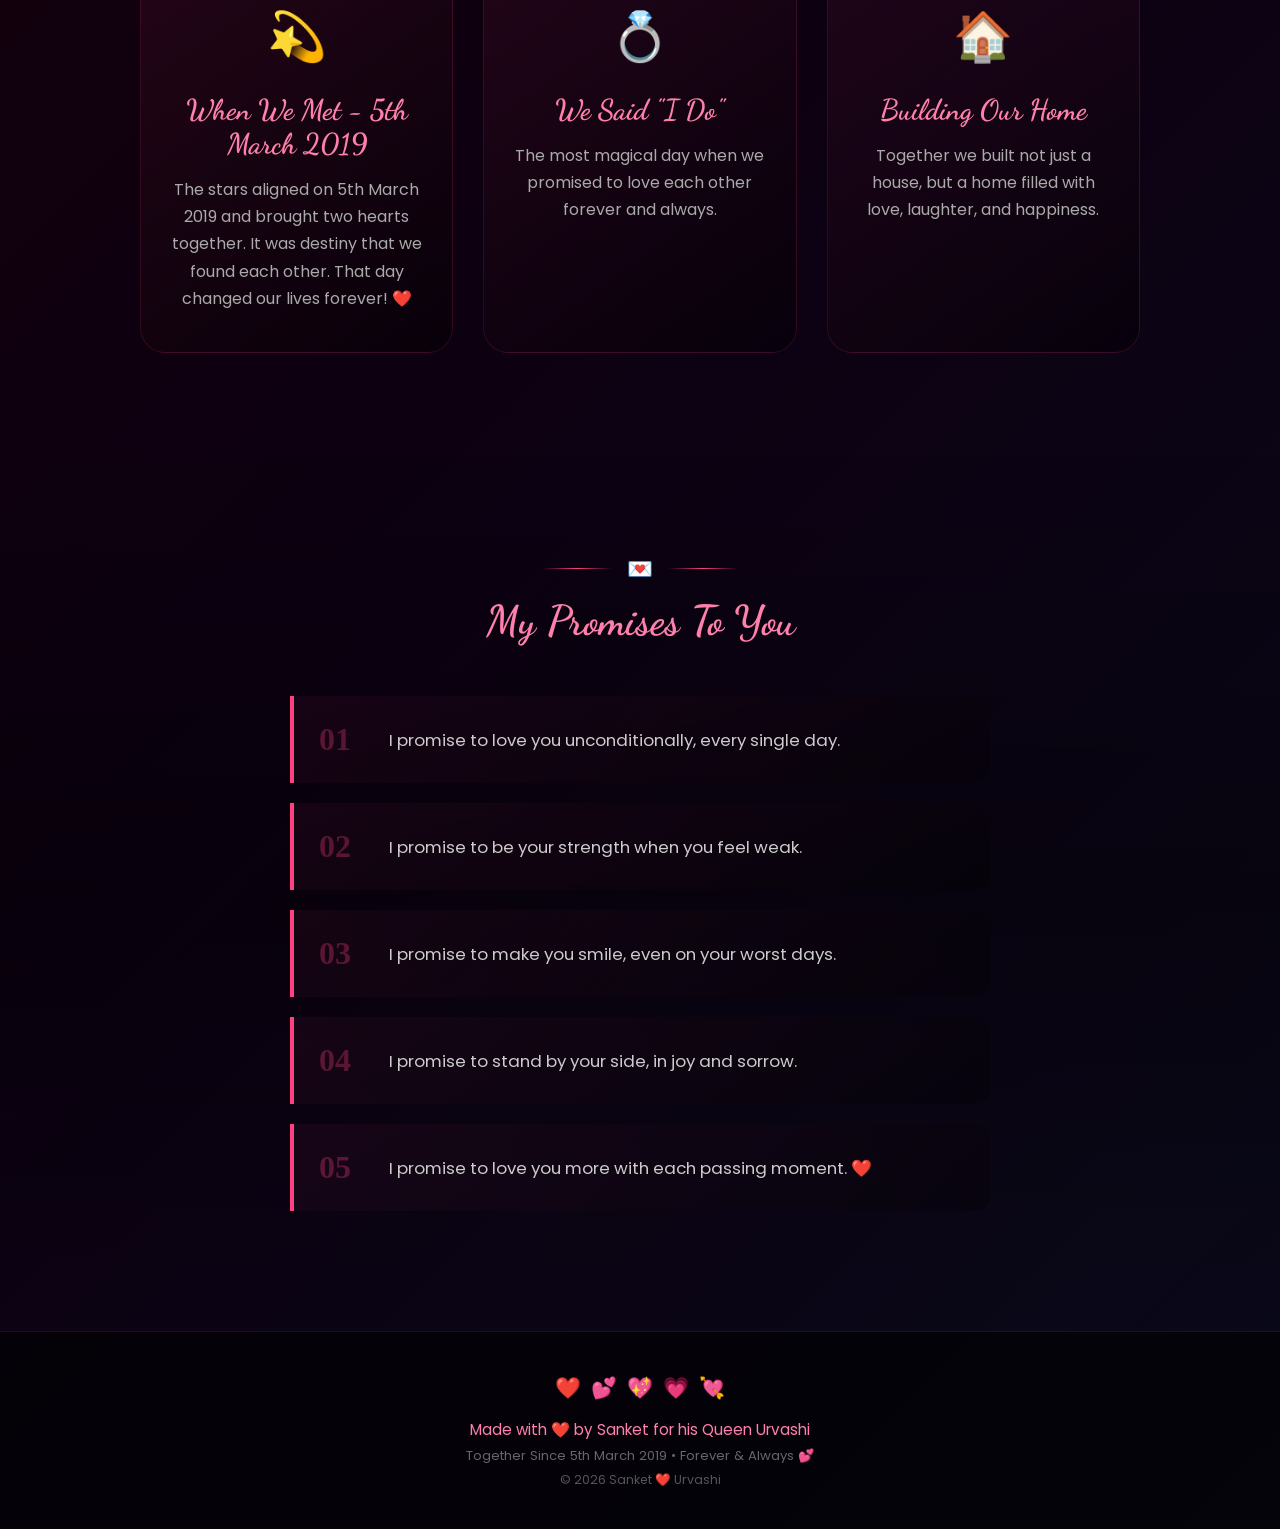
==== commit efe9ac8a: "Features" ====
--- a/index.html
+++ b/index.html
@@ -50,6 +50,8 @@
             <li><a href="husband.html">Sanket</a></li>
             <li><a href="wife.html">Urvashi</a></li>
             <li><a href="memories.html">Memories</a></li>
+            <li><a href="calendar.html">Dates 📅</a></li>
+             <li><a href="special.html">🎊 Special</a></li>
         </ul>
         <div class="hamburger" id="hamburger">
             <span></span>
@@ -304,41 +306,9 @@
         <p class="footer-copy">© 2026 Sanket ❤️ Urvashi</p>
     </footer>
 
-    <!-- ✅ Music Player - Inside body, before scripts -->
-    <div class="music-player" id="musicPlayer">
-        <div class="music-info">
-            <div class="music-icon" id="musicIcon">🎵</div>
-            <div class="music-details">
-                <p class="music-title" id="musicTitle">Our Love Song</p>
-                <p class="music-artist" id="musicArtist">Sanket & Urvashi</p>
-            </div>
-        </div>
-        <div class="music-controls">
-            <button class="music-btn" id="prevBtn" title="Previous">⏮</button>
-            <button class="music-btn play-btn" id="playBtn" title="Play/Pause">▶️</button>
-            <button class="music-btn" id="nextBtn" title="Next">⏭</button>
-        </div>
-        <div class="music-progress-container">
-            <span class="music-time" id="currentTime">0:00</span>
-            <div class="music-progress" id="musicProgress">
-                <div class="progress-bar" id="progressBar"></div>
-            </div>
-            <span class="music-time" id="totalTime">0:00</span>
-        </div>
-        <div class="music-volume">
-            <span>🔈</span>
-            <input type="range" id="volumeSlider"
-                   min="0" max="100" value="50"
-                   class="volume-slider">
-            <span>🔊</span>
-        </div>
-    </div>
-
-    <!-- Audio Element -->
-    <audio id="bgMusic" preload="none">
-        <source src="music/song1.mp3" type="audio/mpeg">
-        <source src="music/song1.ogg" type="audio/ogg">
-    </audio>
+
+
+ 
 
     <!-- Scroll to Top -->
     <div class="scroll-top" id="scrollTop">
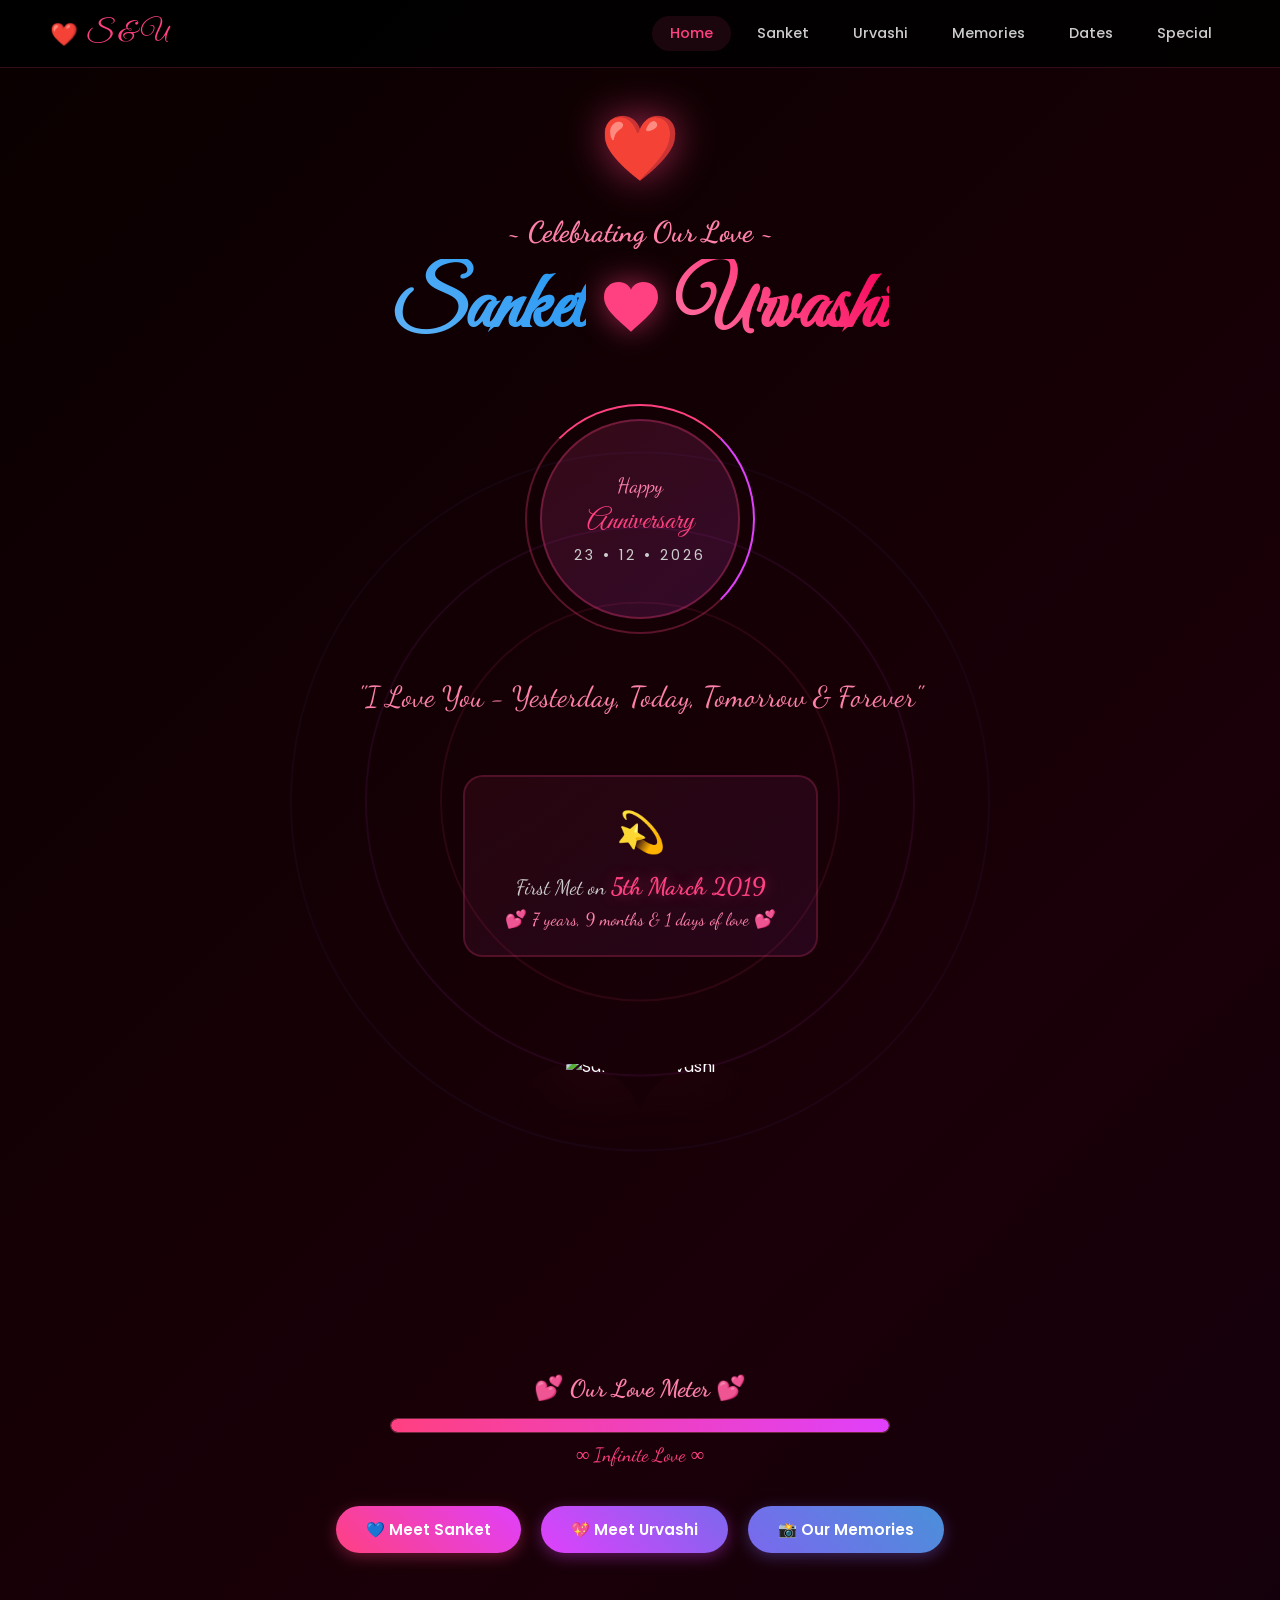
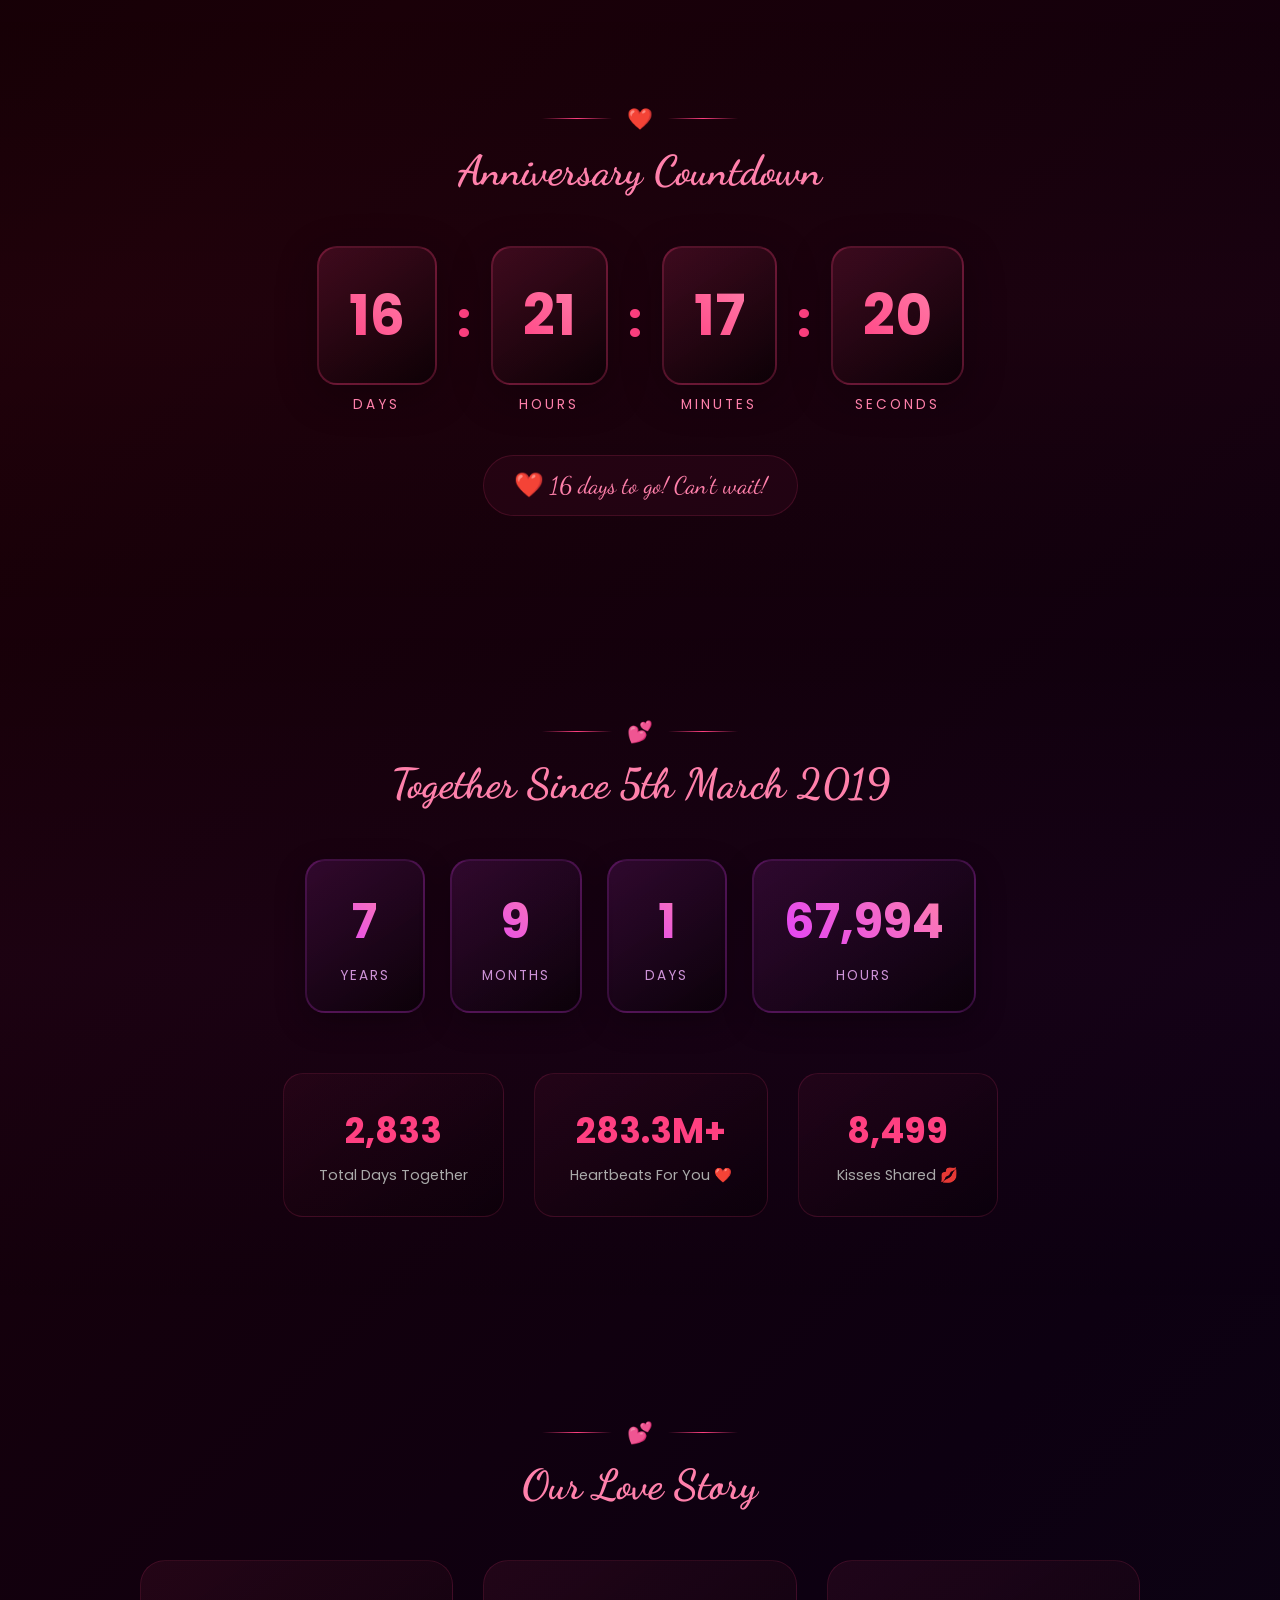
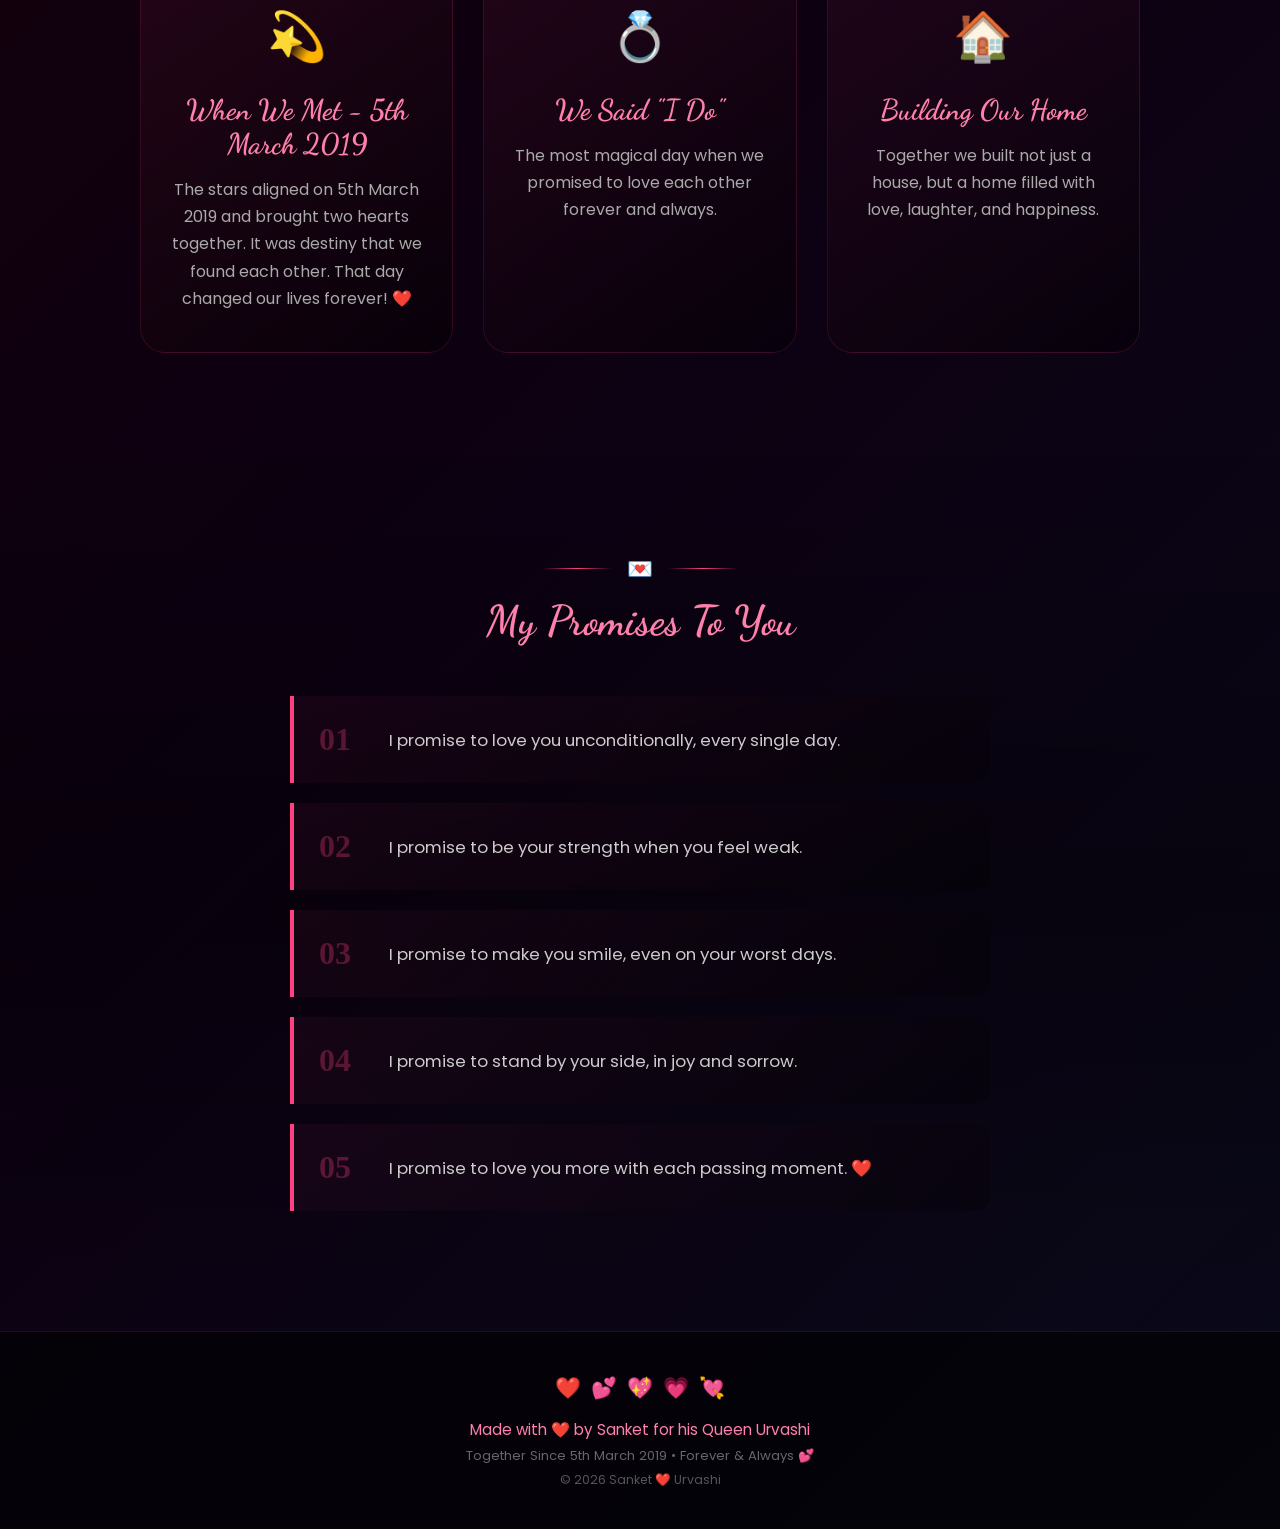
==== commit fdab502d: "some change" ====
--- a/index.html
+++ b/index.html
@@ -45,13 +45,13 @@
             <span class="logo-heart">❤️</span>
             <span class="logo-text">S & U</span>
         </div>
-        <ul class="nav-links" id="navLinks">
+         <ul class="nav-links" id="navLinks">
             <li><a href="index.html" class="active">Home</a></li>
             <li><a href="husband.html">Sanket</a></li>
             <li><a href="wife.html">Urvashi</a></li>
             <li><a href="memories.html">Memories</a></li>
-            <li><a href="calendar.html">Dates 📅</a></li>
-             <li><a href="special.html">🎊 Special</a></li>
+            <li><a href="calendar.html">Dates</a></li>
+            <li><a href="special.html">Special</a></li>
         </ul>
         <div class="hamburger" id="hamburger">
             <span></span>
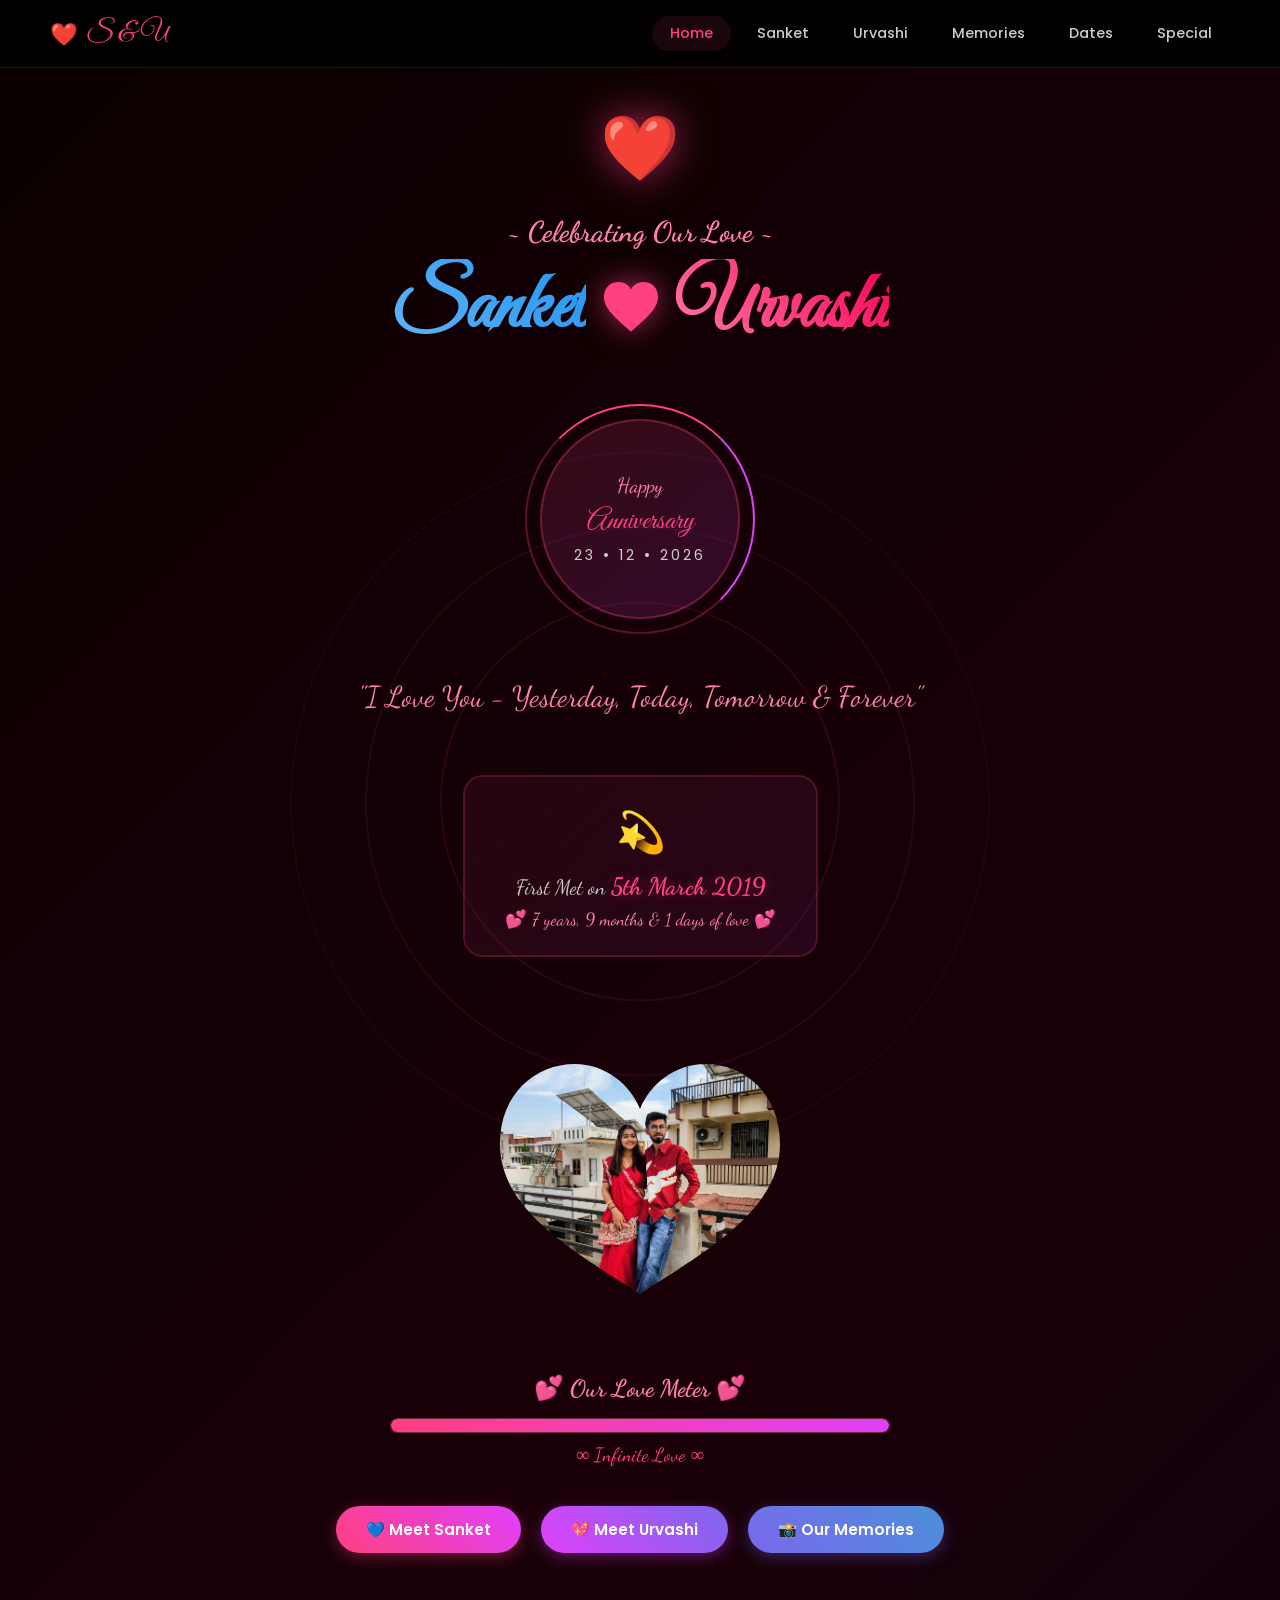
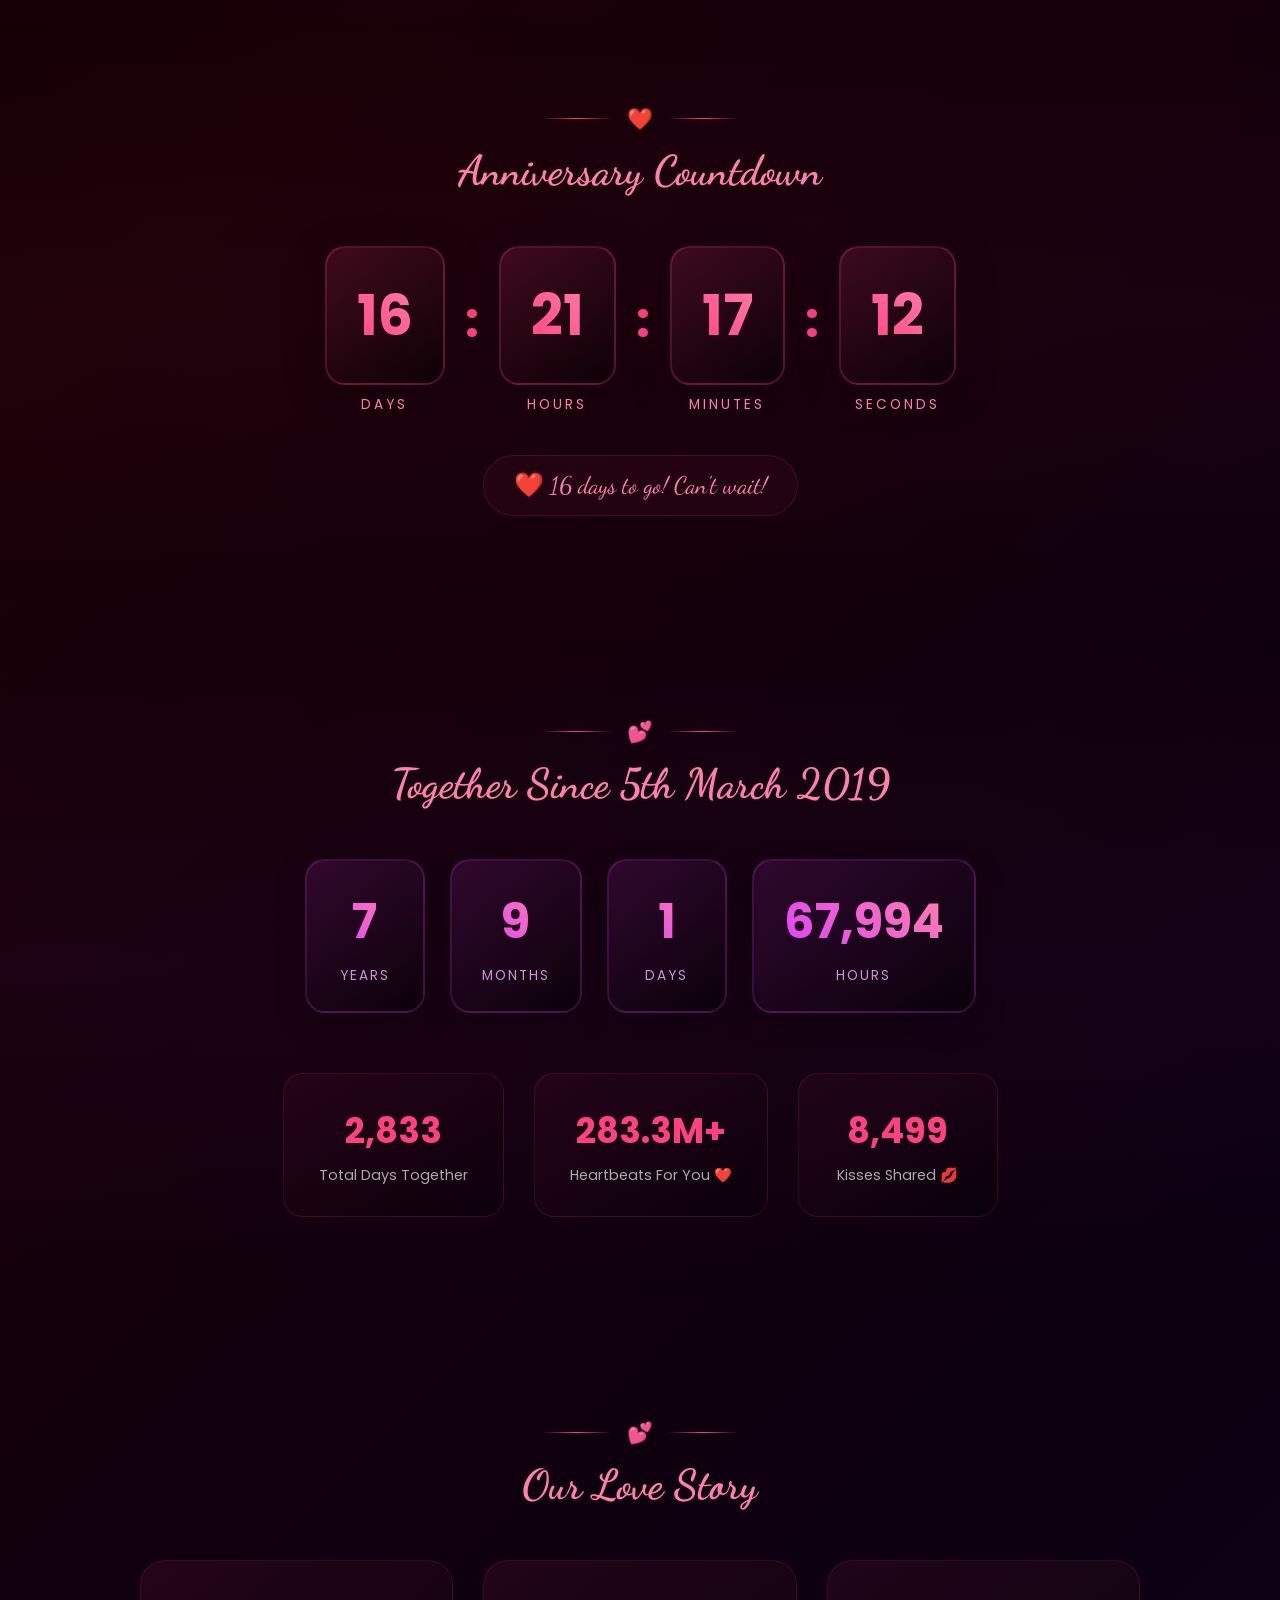
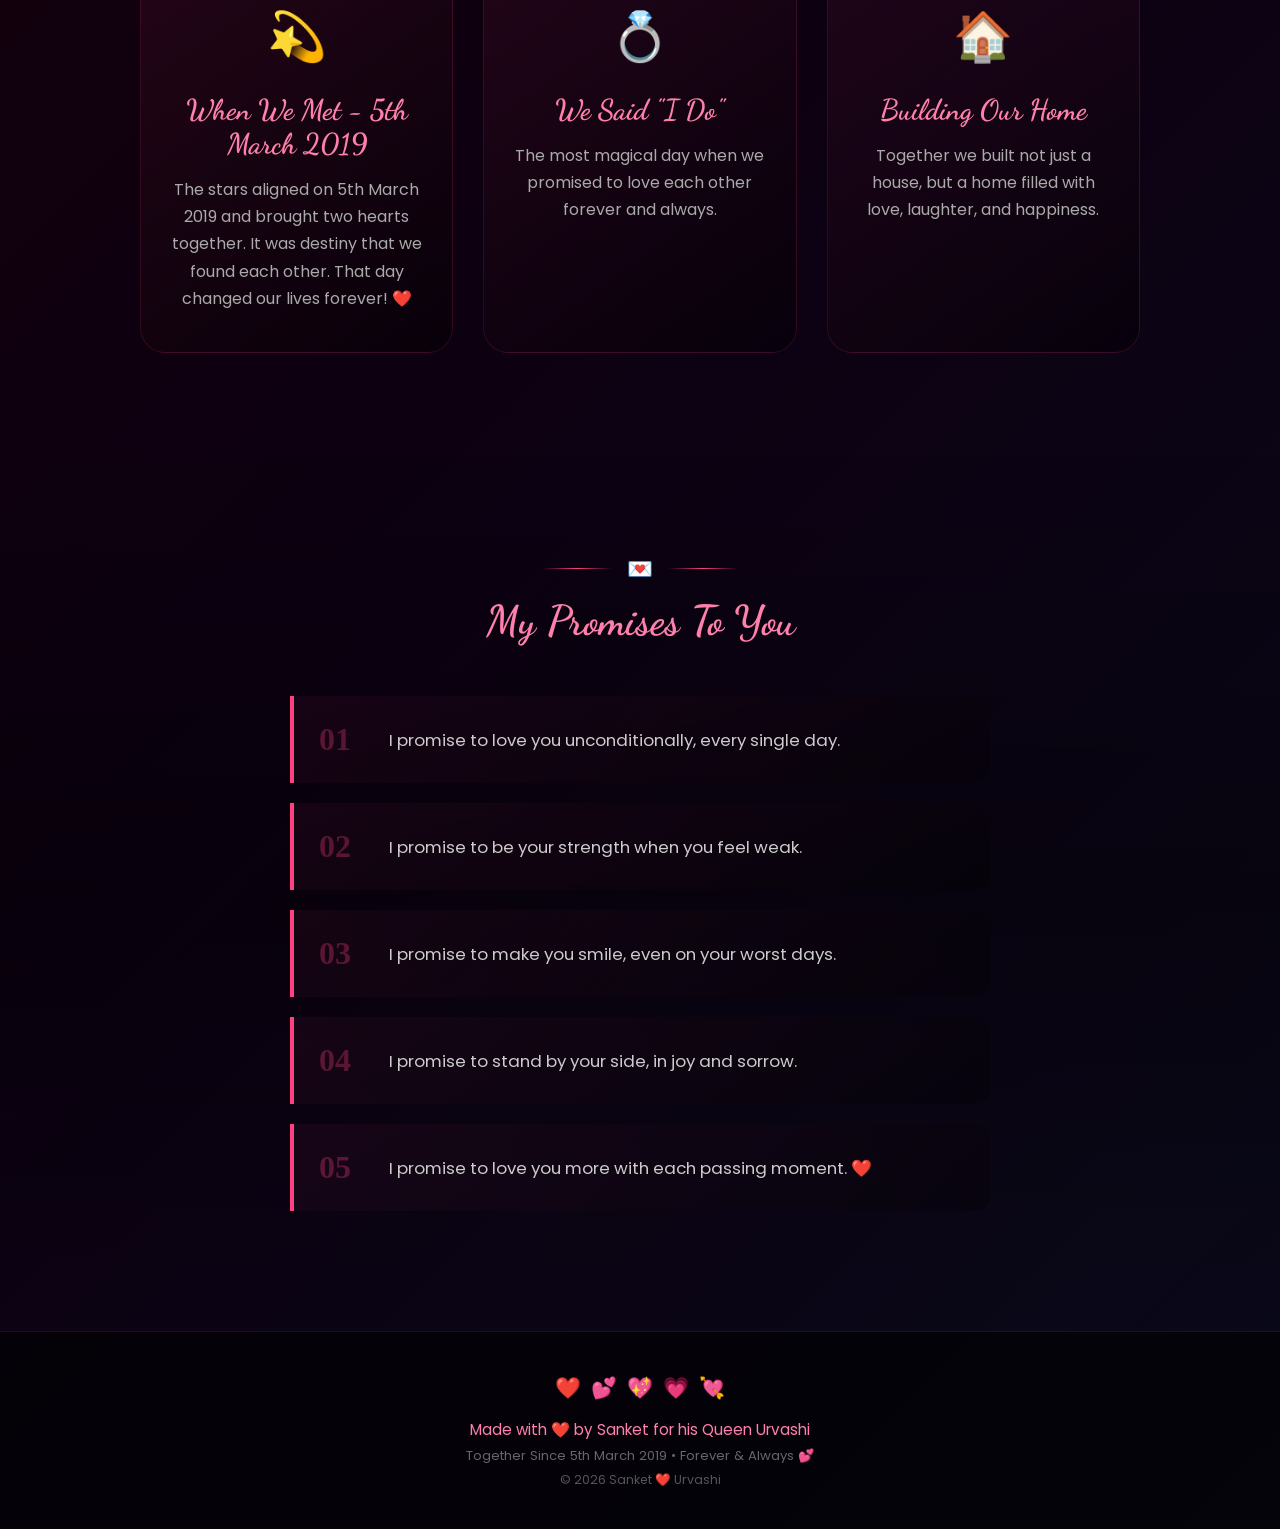
==== commit a3733b65: "image" ====
--- a/index.html
+++ b/index.html
@@ -110,7 +110,7 @@
             <!-- Couple Photo -->
             <div class="heart-frame fade-in">
                 <div class="heart-shape">
-                    <img src="https://via.placeholder.com/400x400?text=S+%26+U"
+                    <img src="images/image.jpg"
                          alt="Sanket & Urvashi"
                          id="coupleImg"
                          loading="lazy">
